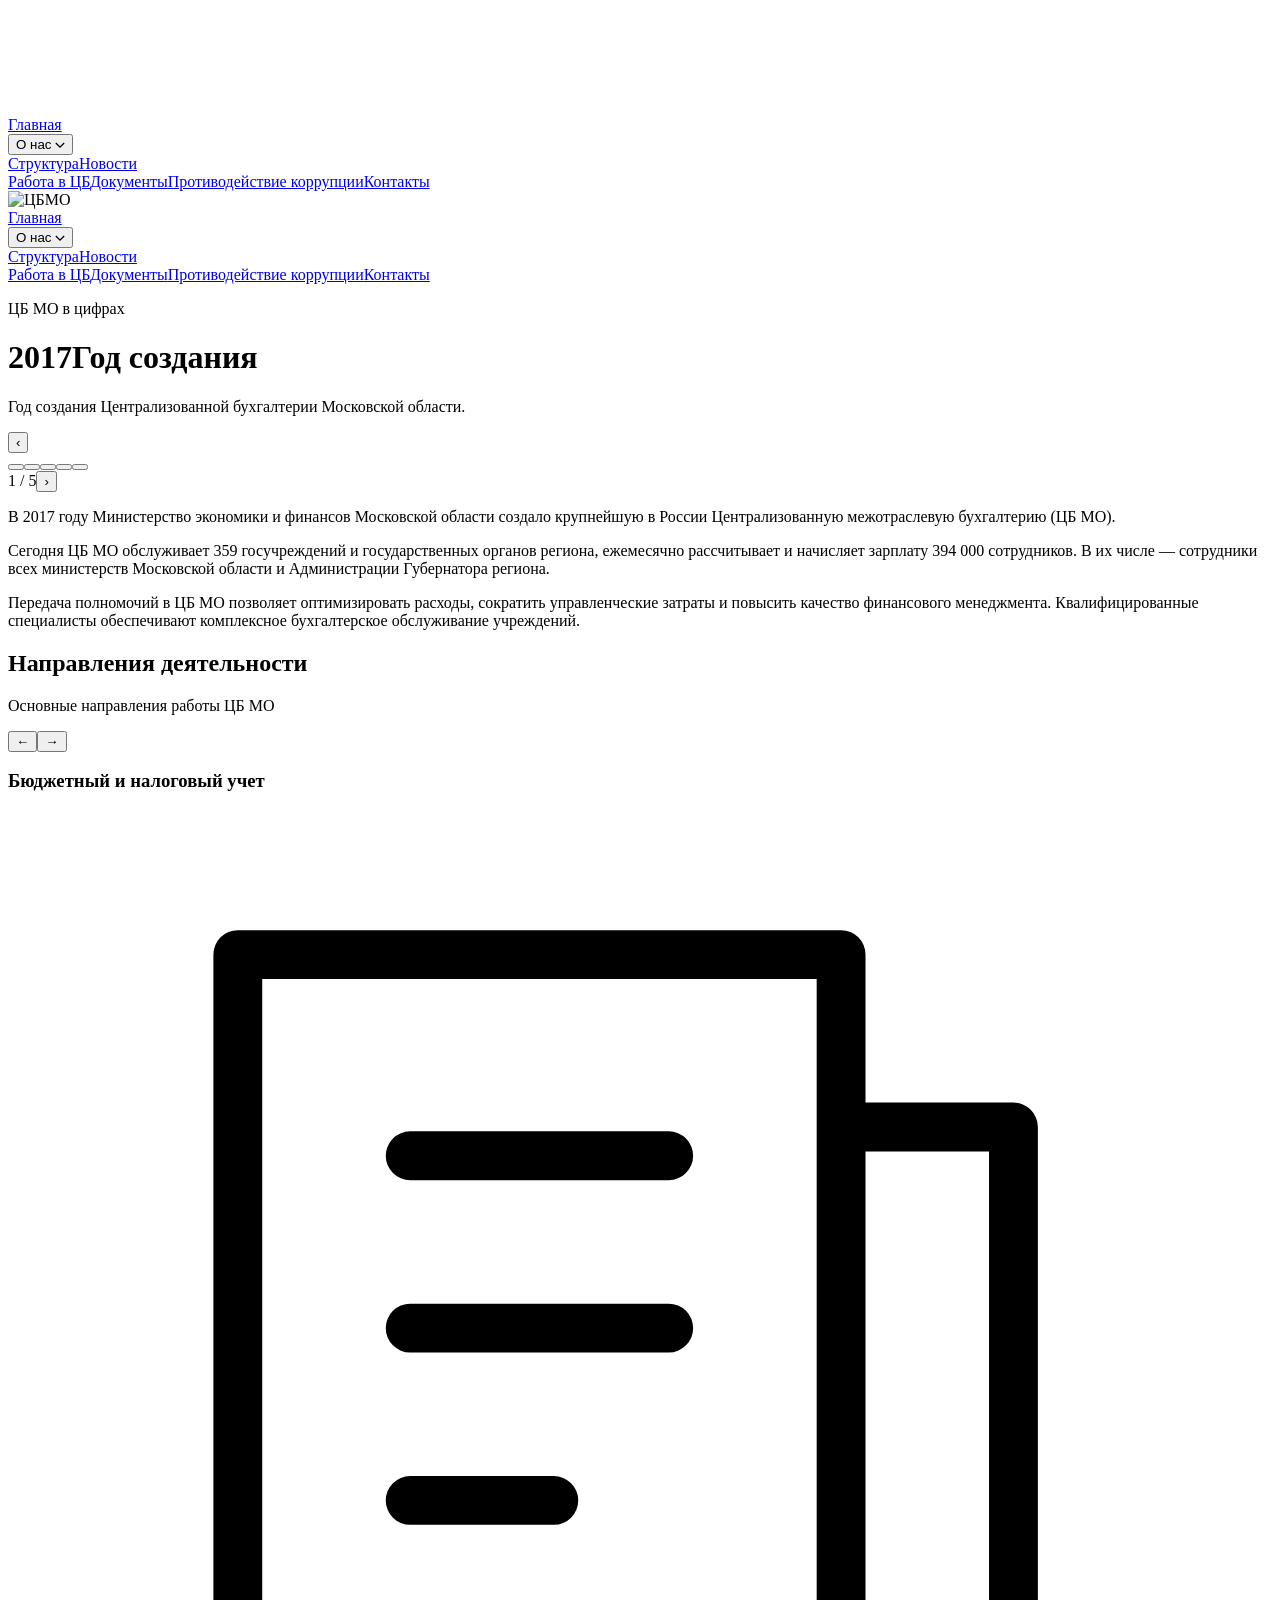
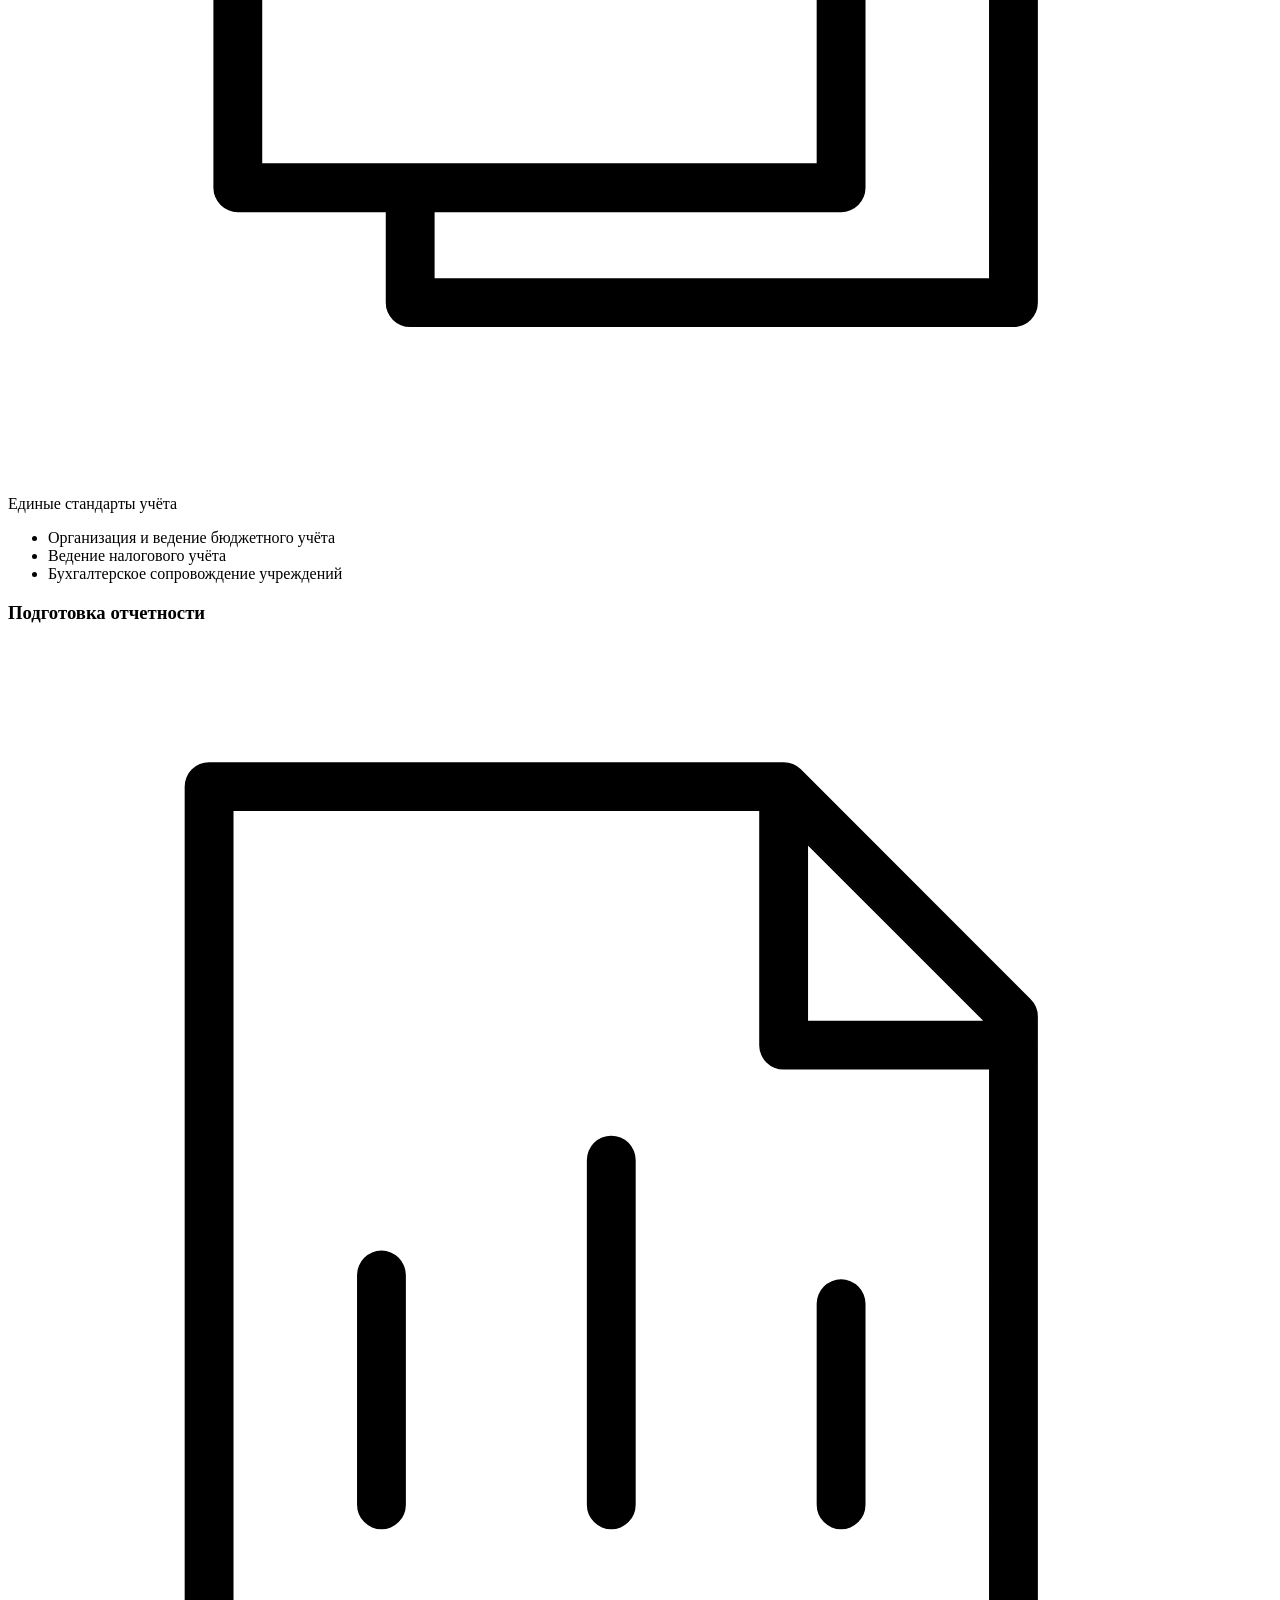
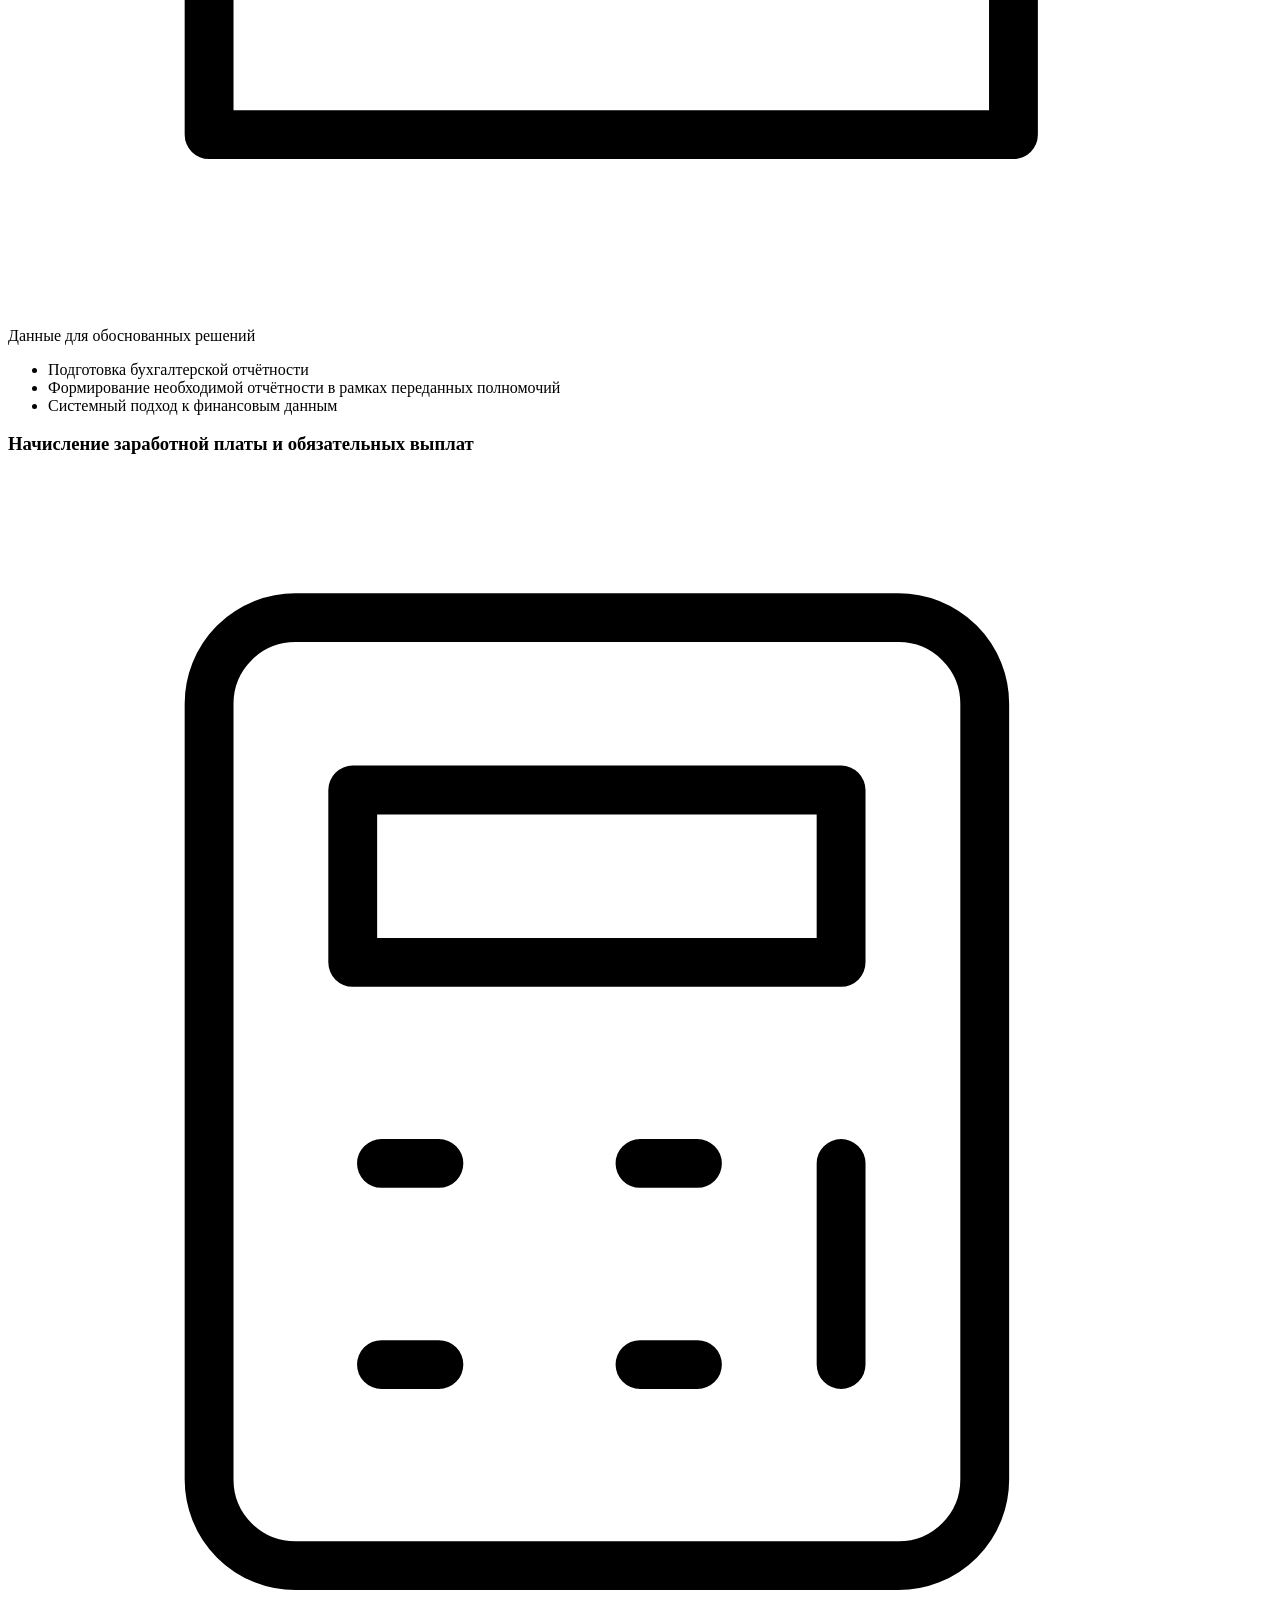
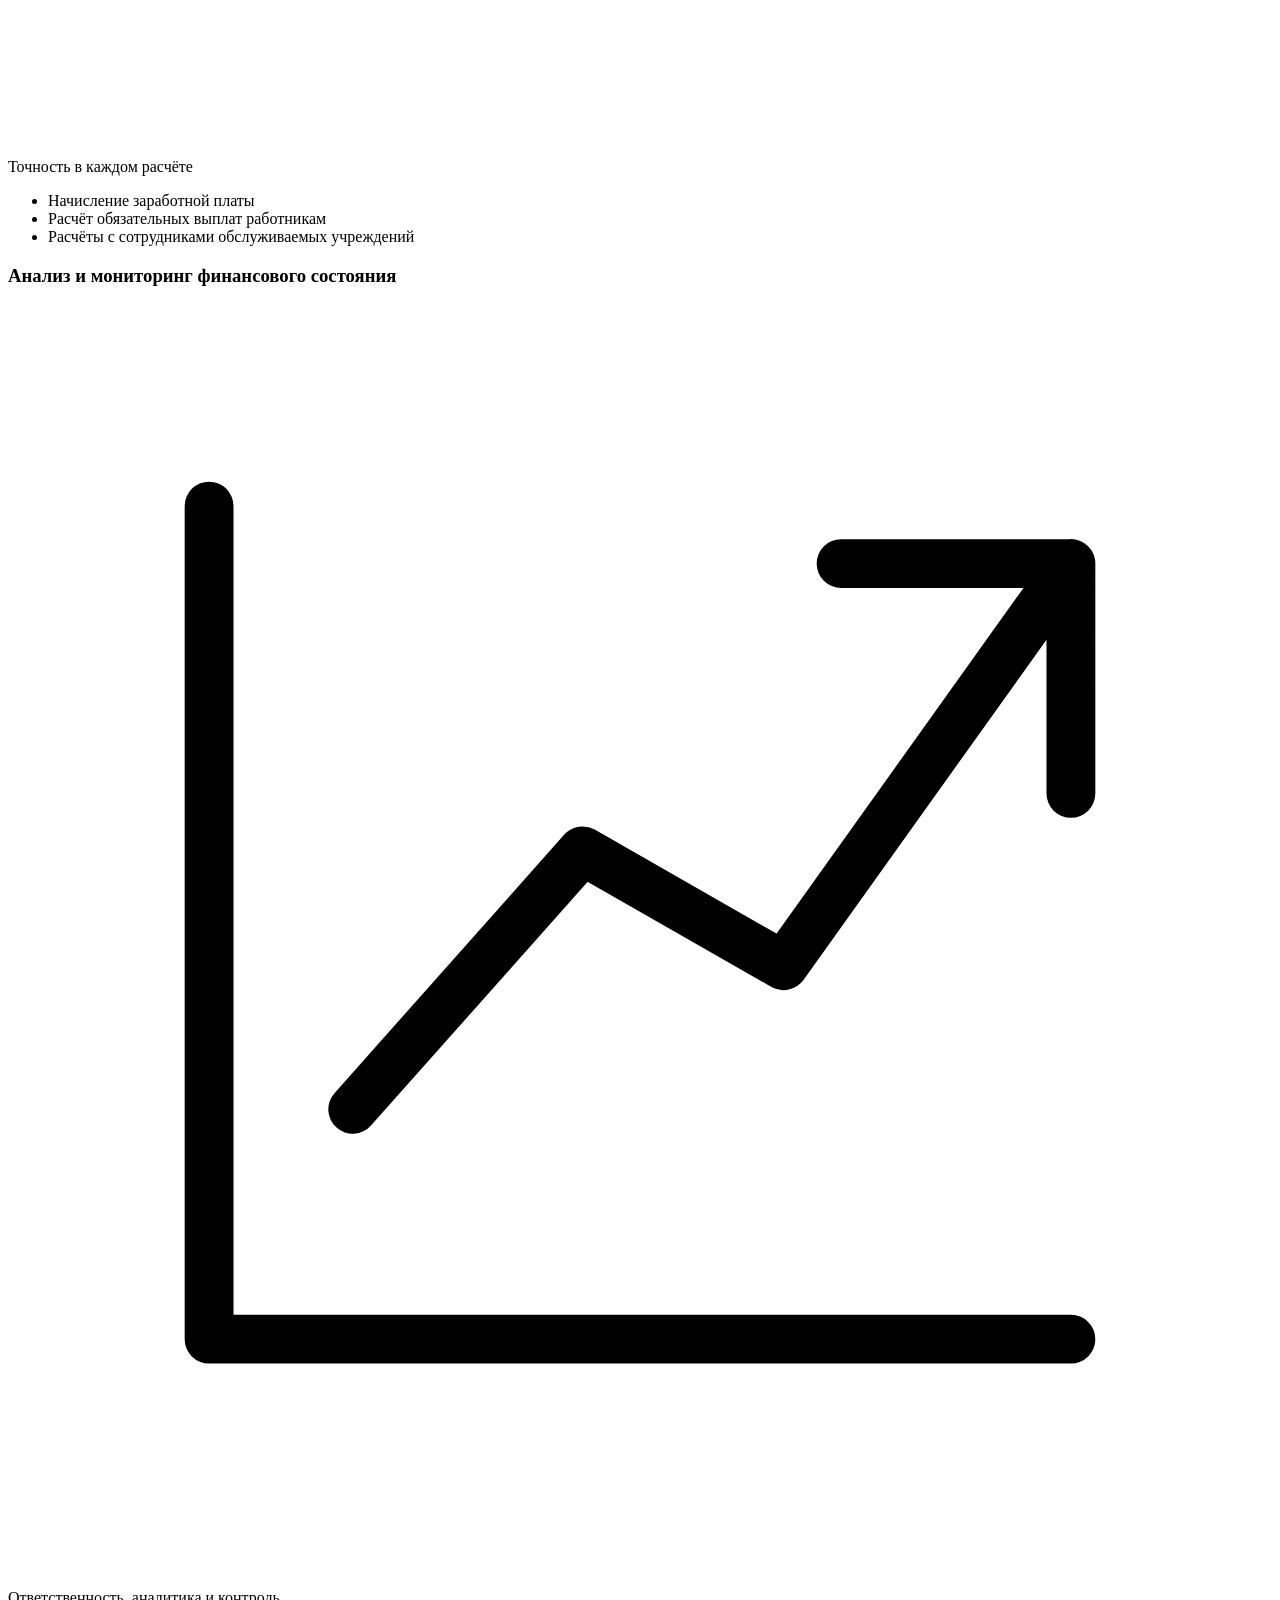
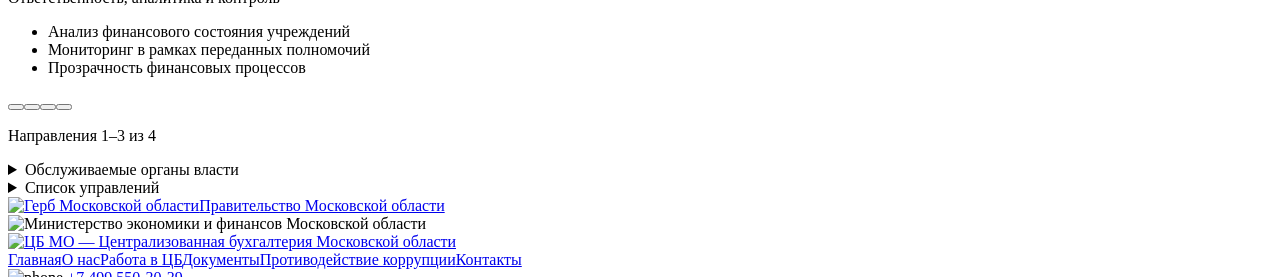
==== index.html @ c0561191 "Fix mobile submenu hover handling and long navigation labels" ====
<!DOCTYPE html>

<html lang="ru">
<head>
<meta charset="utf-8"/>
<meta content="width=device-width, initial-scale=1, shrink-to-fit=no" name="viewport"/>
<meta content="На сегодняшний день часть государственных органов МО и большинство госучреждений региона передали ГКУ МО ЦБ МО полномочия по ведению бюджетного учета и формированию бухгалтерской отчетности." name="description"/>
<link as="style" href="/new.cbmo-site/assets/site-readable.css" rel="preload"/><link data-navigate-track="reload" href="/new.cbmo-site/assets/site-readable.css" rel="stylesheet"/><link href="/new.cbmo-site/assets/original/css/slick.css" rel="stylesheet"/>
<link href="/new.cbmo-site/assets/original/css/fancybox.min.css" rel="stylesheet"/>
<link href="/new.cbmo-site/assets/original/img/favicon/favicon.ico" rel="shortcut icon" type="image/x-icon"/>
<link href="/new.cbmo-site/assets/original/img/favicon/favicon-16x16.png" rel="icon" sizes="16x16" type="image/png"/>
<link href="/new.cbmo-site/assets/original/img/favicon/favicon-32x32.png" rel="icon" sizes="32x32" type="image/png"/>
<link href="/new.cbmo-site/assets/original/img/favicon/android-chrome-192x192.png" rel="icon" sizes="192x192" type="image/png"/>
<link href="/new.cbmo-site/assets/original/img/favicon/android-chrome-512x512.png" rel="icon" sizes="512x512" type="image/png"/>
<link href="/new.cbmo-site/assets/original/img/favicon/apple-touch-icon.png" rel="apple-touch-icon" sizes="180x180"/>
<link color="#ffffff" href="/new.cbmo-site/assets/original/img/favicon/safari-pinned-tab.svg" rel="mask-icon"/>
<meta content="#ffffff" name="msapplication-TileColor"/>
<meta content="/img/favicon/mstile-150x150.png" name="msapplication-square150x150logo"/>
<meta content="/img/favicon/browserconfig.xml" name="msapplication-config"/>
<link href="/new.cbmo-site/assets/original/img/favicon/site.webmanifest" rel="manifest"/>
<title>Государственное казенное учреждение Московской области  "Централизованная бухгалтерия Московской области</title>
<style>
    .zam_item {
        text-align: center;
        width: 330px;
        margin-bottom: 50px;
    }
</style>
<style>
        @media screen and (max-width: 575px) {
            .map_lc {
                height: 570px;
            }
        }
    </style>
<!-- Livewire Styles --><style>[wire\:loading][wire\:loading], [wire\:loading\.delay][wire\:loading\.delay], [wire\:loading\.list-item][wire\:loading\.list-item], [wire\:loading\.inline-block][wire\:loading\.inline-block], [wire\:loading\.inline][wire\:loading\.inline], [wire\:loading\.block][wire\:loading\.block], [wire\:loading\.flex][wire\:loading\.flex], [wire\:loading\.table][wire\:loading\.table], [wire\:loading\.grid][wire\:loading\.grid], [wire\:loading\.inline-flex][wire\:loading\.inline-flex] {display: none;}[wire\:loading\.delay\.none][wire\:loading\.delay\.none], [wire\:loading\.delay\.shortest][wire\:loading\.delay\.shortest], [wire\:loading\.delay\.shorter][wire\:loading\.delay\.shorter], [wire\:loading\.delay\.short][wire\:loading\.delay\.short], [wire\:loading\.delay\.default][wire\:loading\.delay\.default], [wire\:loading\.delay\.long][wire\:loading\.delay\.long], [wire\:loading\.delay\.longer][wire\:loading\.delay\.longer], [wire\:loading\.delay\.longest][wire\:loading\.delay\.longest] {display: none;}[wire\:offline][wire\:offline] {display: none;}[wire\:dirty]:not(textarea):not(input):not(select) {display: none;}:root {--livewire-progress-bar-color: #2299dd;}[x-cloak] {display: none !important;}[wire\:cloak] {display: none !important;}dialog#livewire-error::backdrop {background-color: rgba(0, 0, 0, .6);}</style>
<link href="/new.cbmo-site/revisions-readable.css?v=responsive-20261123-4" rel="stylesheet"/></head>
<body>
<header>
<div class="container">
<div class="mflex2">
<div class="logo mflex"><a aria-label="Централизованная бухгалтерия Московской области — главная" class="revision-brand-link" href="/new.cbmo-site/"><picture><source media="(max-width: 575px)" srcset="/new.cbmo-site/assets/brand/cbmo-mobile.png"/><img alt="ЦБ МО — Централизованная бухгалтерия Московской области" class="revision-brand-logo" height="104" src="/new.cbmo-site/assets/brand/cbmo-primary.png" width="300"/></picture></a></div>
<nav class="top_menu mflex5 d-none d-lg-flex"><a href="/new.cbmo-site/">Главная</a><div class="about-nav-dropdown"><button aria-controls="about-menu-desktop" aria-expanded="false" class="about-nav-trigger" type="button">О нас <svg aria-hidden="true" height="7" viewbox="0 0 12 8" width="10"><path d="m1 1 5 5 5-5" fill="none" stroke="currentColor" stroke-width="1.6"></path></svg></button><div class="about-nav-panel" id="about-menu-desktop"><a href="/new.cbmo-site/o-nas/structure/">Структура</a><a href="/new.cbmo-site/o-nas/news/">Новости</a></div></div><a href="/new.cbmo-site/works/">Работа в ЦБ</a><a href="/new.cbmo-site/docs/">Документы</a><a href="/new.cbmo-site/protivodeistvie-korupcii/">Противодействие коррупции</a><a href="/new.cbmo-site/contacts/">Контакты</a></nav>
<div class="d-flex d-lg-none">
<img alt="ЦБМО" class="m_menu_btn" src="/new.cbmo-site/assets/original/img/burger.svg"/>
</div>
<nav class="m_menu"><a href="/new.cbmo-site/">Главная</a><div class="about-nav-dropdown"><button aria-controls="about-menu-mobile" aria-expanded="false" class="about-nav-trigger" type="button">О нас <svg aria-hidden="true" height="7" viewbox="0 0 12 8" width="10"><path d="m1 1 5 5 5-5" fill="none" stroke="currentColor" stroke-width="1.6"></path></svg></button><div class="about-nav-panel" id="about-menu-mobile"><a href="/new.cbmo-site/o-nas/structure/">Структура</a><a href="/new.cbmo-site/o-nas/news/">Новости</a></div></div><a href="/new.cbmo-site/works/">Работа в ЦБ</a><a href="/new.cbmo-site/docs/">Документы</a><a href="/new.cbmo-site/protivodeistvie-korupcii/">Противодействие коррупции</a><a href="/new.cbmo-site/contacts/">Контакты</a></nav>
</div>
</div>
</header> <div aria-label="ЦБ МО в цифрах" aria-roledescription="карусель" class="top revision-hero-slider" role="region" style="background: url(/new.cbmo-site/assets/original/storage/resized/public/theme/top.jpg) no-repeat;">
<div class="container"><div aria-atomic="true" aria-live="polite" class="revision-hero-copy"><p class="revision-hero-eyebrow">ЦБ МО в цифрах</p><h1><span id="hero-number">2017</span><span id="hero-label">Год создания</span></h1><p id="hero-description">Год создания Централизованной бухгалтерии Московской области.</p></div><div class="revision-hero-controls"><button aria-label="Предыдущий слайд" data-achievement="prev" type="button">‹</button><div class="revision-hero-dots"><button aria-current="true" aria-label="Слайд 1" data-hero-slide="0" type="button"></button><button aria-current="false" aria-label="Слайд 2" data-hero-slide="1" type="button"></button><button aria-current="false" aria-label="Слайд 3" data-hero-slide="2" type="button"></button><button aria-current="false" aria-label="Слайд 4" data-hero-slide="3" type="button"></button><button aria-current="false" aria-label="Слайд 5" data-hero-slide="4" type="button"></button></div><span id="achievement-count">1 / 5</span><button aria-label="Следующий слайд" data-achievement="next" type="button">›</button></div></div>
</div> <div class="about">
<div class="container"><div class="homepage-description"><p>В 2017 году Министерство экономики и финансов Московской области создало крупнейшую в России Централизованную межотраслевую бухгалтерию (ЦБ МО).</p><p>Сегодня ЦБ МО обслуживает 359 госучреждений и государственных органов региона, ежемесячно рассчитывает и начисляет зарплату 394 000 сотрудников. В их числе — сотрудники всех министерств Московской области и Администрации Губернатора региона.</p><p>Передача полномочий в ЦБ МО позволяет оптимизировать расходы, сократить управленческие затраты и повысить качество финансового менеджмента. Квалифицированные специалисты обеспечивают комплексное бухгалтерское обслуживание учреждений.</p></div></div>
</div>
<section aria-labelledby="activity-title" class="activity-section"><div class="container"><div class="activity-heading"><div><h2 id="activity-title">Направления деятельности</h2><p>Основные направления работы ЦБ МО</p></div><div class="activity-controls"><button aria-label="Предыдущие направления" class="activity-prev" type="button">←</button><button aria-label="Следующие направления" class="activity-next" type="button">→</button></div></div><div aria-label="Направления деятельности ЦБ МО" aria-roledescription="карусель" class="activity-viewport" role="region" tabindex="0"><div class="activity-track"><article class="activity-card"><div class="activity-card-top"><h3>Бюджетный и налоговый учет</h3><svg aria-hidden="true" fill="none" stroke="currentColor" stroke-linecap="round" stroke-linejoin="round" stroke-width="1.7" viewbox="0 0 44 44"><path d="M8 5h21v29H8zM14 12h9M14 18h9M14 24h5M29 11h6v27H14v-4"></path></svg></div><p class="activity-tagline">Единые стандарты учёта</p><ul><li>Организация и ведение бюджетного учёта</li><li>Ведение налогового учёта</li><li>Бухгалтерское сопровождение учреждений</li></ul></article><article class="activity-card"><div class="activity-card-top"><h3>Подготовка отчетности</h3><svg aria-hidden="true" fill="none" stroke="currentColor" stroke-linecap="round" stroke-linejoin="round" stroke-width="1.7" viewbox="0 0 44 44"><path d="M7 5h20l8 8v25H7zM27 5v9h8M13 30v-8M21 30V18M29 30V23"></path></svg></div><p class="activity-tagline">Данные для обоснованных решений</p><ul><li>Подготовка бухгалтерской отчётности</li><li>Формирование необходимой отчётности в рамках переданных полномочий</li><li>Системный подход к финансовым данным</li></ul></article><article class="activity-card"><div class="activity-card-top"><h3>Начисление заработной платы и обязательных выплат</h3><svg aria-hidden="true" fill="none" stroke="currentColor" stroke-linecap="round" stroke-linejoin="round" stroke-width="1.7" viewbox="0 0 44 44"><rect height="33" rx="3" width="27" x="7" y="5"></rect><path d="M12 11h17v6H12zM13 24h2M22 24h2M13 31h2M22 31h2M29 24v7"></path></svg></div><p class="activity-tagline">Точность в каждом расчёте</p><ul><li>Начисление заработной платы</li><li>Расчёт обязательных выплат работникам</li><li>Расчёты с сотрудниками обслуживаемых учреждений</li></ul></article><article class="activity-card"><div class="activity-card-top"><h3>Анализ и мониторинг финансового состояния</h3><svg aria-hidden="true" fill="none" stroke="currentColor" stroke-linecap="round" stroke-linejoin="round" stroke-width="1.7" viewbox="0 0 44 44"><path d="M7 7v29h30M12 28l8-9 7 4 10-14M29 9h8v8"></path></svg></div><p class="activity-tagline">Ответственность, аналитика и контроль</p><ul><li>Анализ финансового состояния учреждений</li><li>Мониторинг в рамках переданных полномочий</li><li>Прозрачность финансовых процессов</li></ul></article></div></div><div class="activity-bottom"><div aria-label="Выбор направления" class="activity-dots"><button aria-current="true" aria-label="Показать направление: Бюджетный и налоговый учёт" data-activity-index="0" type="button"></button><button aria-current="false" aria-label="Показать направление: Расчёт заработной платы" data-activity-index="1" type="button"></button><button aria-current="false" aria-label="Показать направление: Бухгалтерская отчётность" data-activity-index="2" type="button"></button><button aria-current="false" aria-label="Показать направление: Финансовый анализ и мониторинг" data-activity-index="3" type="button"></button></div><p aria-live="polite" class="activity-status">Направления 1–3 из 4</p></div></div></section><div class="features">
<div class="container">
<details class="revision-details revision-institution-types" id="directory-authorities"><summary>Обслуживаемые органы власти</summary><div class="authority-catalog"><div class="authority-intro"><div><h3>Органы власти Московской области</h3></div></div><div class="authority-toolbar"><div class="authority-search"><label for="authority-search">Поиск ведомства</label><div class="authority-input"><svg aria-hidden="true" height="20" viewbox="0 0 24 24" width="20"><circle cx="10.5" cy="10.5" fill="none" r="6.5" stroke="currentColor" stroke-width="1.8"></circle><path d="m16 16 5 5" stroke="currentColor" stroke-width="1.8"></path></svg><input id="authority-search" placeholder="Например, здравоохранения" type="search"/><button aria-label="Очистить поиск ведомств" class="authority-clear" hidden="" type="button">×</button></div></div><div class="authority-sort"><label for="authority-sort">Порядок отображения</label><select id="authority-sort"><option value="count">Больше учреждений</option><option value="name">По алфавиту</option></select></div></div><div class="authority-list-caption"><p aria-live="polite" id="authority-result-count">Показано ведомств: 29 из 29</p><span>Число справа — количество учреждений</span></div><ul class="authority-list"><li class="authority-row" data-count="114" data-name="Министерство здравоохранения Московской области"><h4>Министерство здравоохранения Московской области</h4><div class="authority-count"><strong>114</strong><span>учреждений</span></div></li><li class="authority-row" data-count="64" data-name="Министерство социального развития Московской области"><h4>Министерство социального развития Московской области</h4><div class="authority-count"><strong>64</strong><span>учреждения</span></div></li><li class="authority-row" data-count="56" data-name="Министерство образования Московской области"><h4>Министерство образования Московской области</h4><div class="authority-count"><strong>56</strong><span>учреждений</span></div></li><li class="authority-row" data-count="19" data-name="Министерство физической культуры и спорта Московской области"><h4>Министерство физической культуры и спорта Московской области</h4><div class="authority-count"><strong>19</strong><span>учреждений</span></div></li><li class="authority-row" data-count="19" data-name="Министерство культуры и туризма Московской области"><h4>Министерство культуры и туризма Московской области</h4><div class="authority-count"><strong>19</strong><span>учреждений</span></div></li><li class="authority-row" data-count="7" data-name="Министерство государственного управления, информационных технологий и связи МО"><h4>Министерство государственного управления, информационных технологий и связи МО</h4><div class="authority-count"><strong>7</strong><span>учреждений</span></div></li><li class="authority-row" data-count="5" data-name="Министерство сельского хозяйства и продовольствия Московской области"><h4>Министерство сельского хозяйства и продовольствия Московской области</h4><div class="authority-count"><strong>5</strong><span>учреждений</span></div></li><li class="authority-row" data-count="5" data-name="Министерство транспорта и дорожной инфраструктуры Московской области"><h4>Министерство транспорта и дорожной инфраструктуры Московской области</h4><div class="authority-count"><strong>5</strong><span>учреждений</span></div></li><li class="authority-row" data-count="3" data-name="Министерство строительного комплекса Московской области"><h4>Министерство строительного комплекса Московской области</h4><div class="authority-count"><strong>3</strong><span>учреждения</span></div></li><li class="authority-row" data-count="3" data-name="Министерство экономики и финансов Московской области"><h4>Министерство экономики и финансов Московской области</h4><div class="authority-count"><strong>3</strong><span>учреждения</span></div></li><li class="authority-row" data-count="3" data-name="Министерство жилищно-коммунального хозяйства Московской области"><h4>Министерство жилищно-коммунального хозяйства Московской области</h4><div class="authority-count"><strong>3</strong><span>учреждения</span></div></li><li class="authority-row" data-count="3" data-name="Главное управление гражданской защиты Московской области"><h4>Главное управление гражданской защиты Московской области</h4><div class="authority-count"><strong>3</strong><span>учреждения</span></div></li><li class="authority-row" data-count="3" data-name="Министерство имущественных отношений Московской области"><h4>Министерство имущественных отношений Московской области</h4><div class="authority-count"><strong>3</strong><span>учреждения</span></div></li><li class="authority-row" data-count="3" data-name="Министерство информации и молодежной политики Московской области"><h4>Министерство информации и молодежной политики Московской области</h4><div class="authority-count"><strong>3</strong><span>учреждения</span></div></li><li class="authority-row" data-count="2" data-name="Управление делами Губернатора МО и Правительства МО"><h4>Управление делами Губернатора МО и Правительства МО</h4><div class="authority-count"><strong>2</strong><span>учреждения</span></div></li><li class="authority-row" data-count="2" data-name="Главное управление государственного строительного надзора Московской области"><h4>Главное управление государственного строительного надзора Московской области</h4><div class="authority-count"><strong>2</strong><span>учреждения</span></div></li><li class="authority-row" data-count="3" data-name="Комитет по архитектуре и градостроительству Московской области"><h4>Комитет по архитектуре и градостроительству Московской области</h4><div class="authority-count"><strong>3</strong><span>учреждения</span></div></li><li class="authority-row" data-count="2" data-name="Комитет лесного хозяйства Московской области"><h4>Комитет лесного хозяйства Московской области</h4><div class="authority-count"><strong>2</strong><span>учреждения</span></div></li><li class="authority-row" data-count="2" data-name="Министерство экологии и природопользования Московской области"><h4>Министерство экологии и природопользования Московской области</h4><div class="authority-count"><strong>2</strong><span>учреждения</span></div></li><li class="authority-row" data-count="2" data-name="Администрация Губернатора Московской области"><h4>Администрация Губернатора Московской области</h4><div class="authority-count"><strong>2</strong><span>учреждения</span></div></li><li class="authority-row" data-count="2" data-name="Министерство энергетики Московской области"><h4>Министерство энергетики Московской области</h4><div class="authority-count"><strong>2</strong><span>учреждения</span></div></li><li class="authority-row" data-count="2" data-name="Главное управление региональной безопасности Московской области"><h4>Главное управление региональной безопасности Московской области</h4><div class="authority-count"><strong>2</strong><span>учреждения</span></div></li><li class="authority-row" data-count="1" data-name="Министерство по содержанию территорий и государственному жилищному надзору Московской области"><h4>Министерство по содержанию территорий и государственному жилищному надзору Московской области</h4><div class="authority-count"><strong>1</strong><span>учреждение</span></div></li><li class="authority-row" data-count="1" data-name="Комитет по ценам и тарифам Московской области"><h4>Комитет по ценам и тарифам Московской области</h4><div class="authority-count"><strong>1</strong><span>учреждение</span></div></li><li class="authority-row" data-count="1" data-name="Комитет по конкурентной политике Московской области"><h4>Комитет по конкурентной политике Московской области</h4><div class="authority-count"><strong>1</strong><span>учреждение</span></div></li><li class="authority-row" data-count="1" data-name="Министерство жилищной политики Московской области"><h4>Министерство жилищной политики Московской области</h4><div class="authority-count"><strong>1</strong><span>учреждение</span></div></li><li class="authority-row" data-count="1" data-name="Министерство благоустройства Московской области"><h4>Министерство благоустройства Московской области</h4><div class="authority-count"><strong>1</strong><span>учреждение</span></div></li><li class="authority-row" data-count="1" data-name="Главное управление культурного наследия Московской области"><h4>Главное управление культурного наследия Московской области</h4><div class="authority-count"><strong>1</strong><span>учреждение</span></div></li><li class="authority-row" data-count="-1" data-name="Министерство территориальной политики Московской области"><h4>Министерство территориальной политики Московской области</h4><div class="authority-count"><span class="authority-count-unknown">Нет данных<br/>о количестве</span></div></li></ul><div class="authority-no-results" hidden=""><strong>Ведомство не найдено</strong><p>Проверьте название или введите часть слова.</p><button class="authority-reset" type="button">Сбросить поиск</button></div></div></details>
<details class="revision-details revision-directory"><summary>Список управлений</summary><div class="directory-offices-panel"><div class="revision-search"><label for="office-directory-search">Поиск управления или обслуживаемого учреждения</label><div><input id="office-directory-search" placeholder="Управление, ЦИО или учреждение" type="search"/><button aria-label="Очистить поиск управлений" class="revision-clear" hidden="" type="button">×</button></div></div><p aria-live="polite" class="revision-count" id="office-directory-count"></p><div id="office-directory-results"></div></div></details></div>
</div>
<footer>
<div class="container"><div class="footer-identities"><a class="footer-government" href="https://mosreg.ru/" rel="noopener" target="_blank"><img alt="Герб Московской области" height="97" src="/new.cbmo-site/assets/partners/moscow-oblast-shield-white.svg" width="72"/><span>Правительство Московской области</span></a><div class="footer-ministry"><img alt="Министерство экономики и финансов Московской области" height="79" src="/new.cbmo-site/assets/partners/mef-logo-white.svg" width="330"/></div><a class="footer-cbmo" href="/new.cbmo-site/"><img alt="ЦБ МО — Централизованная бухгалтерия Московской области" class="revision-brand-footer" height="86" src="/new.cbmo-site/assets/brand/cbmo-white.svg" width="245"/></a></div>
<nav class="bot_menu mflex4"><a href="/new.cbmo-site/">Главная</a><a href="/new.cbmo-site/o-nas/">О нас</a><a href="/new.cbmo-site/works/">Работа в ЦБ</a><a href="/new.cbmo-site/docs/">Документы</a><a href="/new.cbmo-site/protivodeistvie-korupcii/">Противодействие коррупции</a><a href="/new.cbmo-site/contacts/">Контакты</a></nav>
<div class="mflex4 foot_contacts">
<div class="mflex">
<img alt="phone" src="/new.cbmo-site/assets/original/img/ico_tel_foot.svg"/>
<a href="tel:+7 499 550-30-39">+7 499 550-30-39</a>
</div>
<div class="mflex"><img alt="email" src="/new.cbmo-site/assets/original/img/ico_email_foot.svg"/>
<a href="mailto:gku_cbmo@mosreg.ru">gku_cbmo@mosreg.ru</a>
</div>
<div class="mflex">
<img alt="address" src="/new.cbmo-site/assets/original/img/ico_adres_foot.svg"/>125319, г. Москва, ул. Коккинаки, д. 6
            </div>
</div>
<div class="copyright">© ЦБМО. Все права защищены.</div>
</div>
</footer>
<div class="totop">▲</div>
<script src="/new.cbmo-site/assets/original/js/jquery-latest.min.js"></script>
<script src="/new.cbmo-site/assets/original/js/popper.min.js"></script>
<script src="/new.cbmo-site/assets/original/js/bootstrap.min.js"></script>
<script src="/new.cbmo-site/assets/original/js/wow.min.js"></script>
<script src="/new.cbmo-site/assets/original/js/jquery.nicescroll.min.js"></script>
<script src="/new.cbmo-site/assets/original/js/jengine.js"></script>
<script src="/new.cbmo-site/data.js"></script><script src="/new.cbmo-site/directory-data.js"></script><script src="/new.cbmo-site/directory.js"></script><script src="/new.cbmo-site/revisions.js?v=responsive-20261123-4"></script><script src="/new.cbmo-site/directory-ui.js"></script></body>
</html>
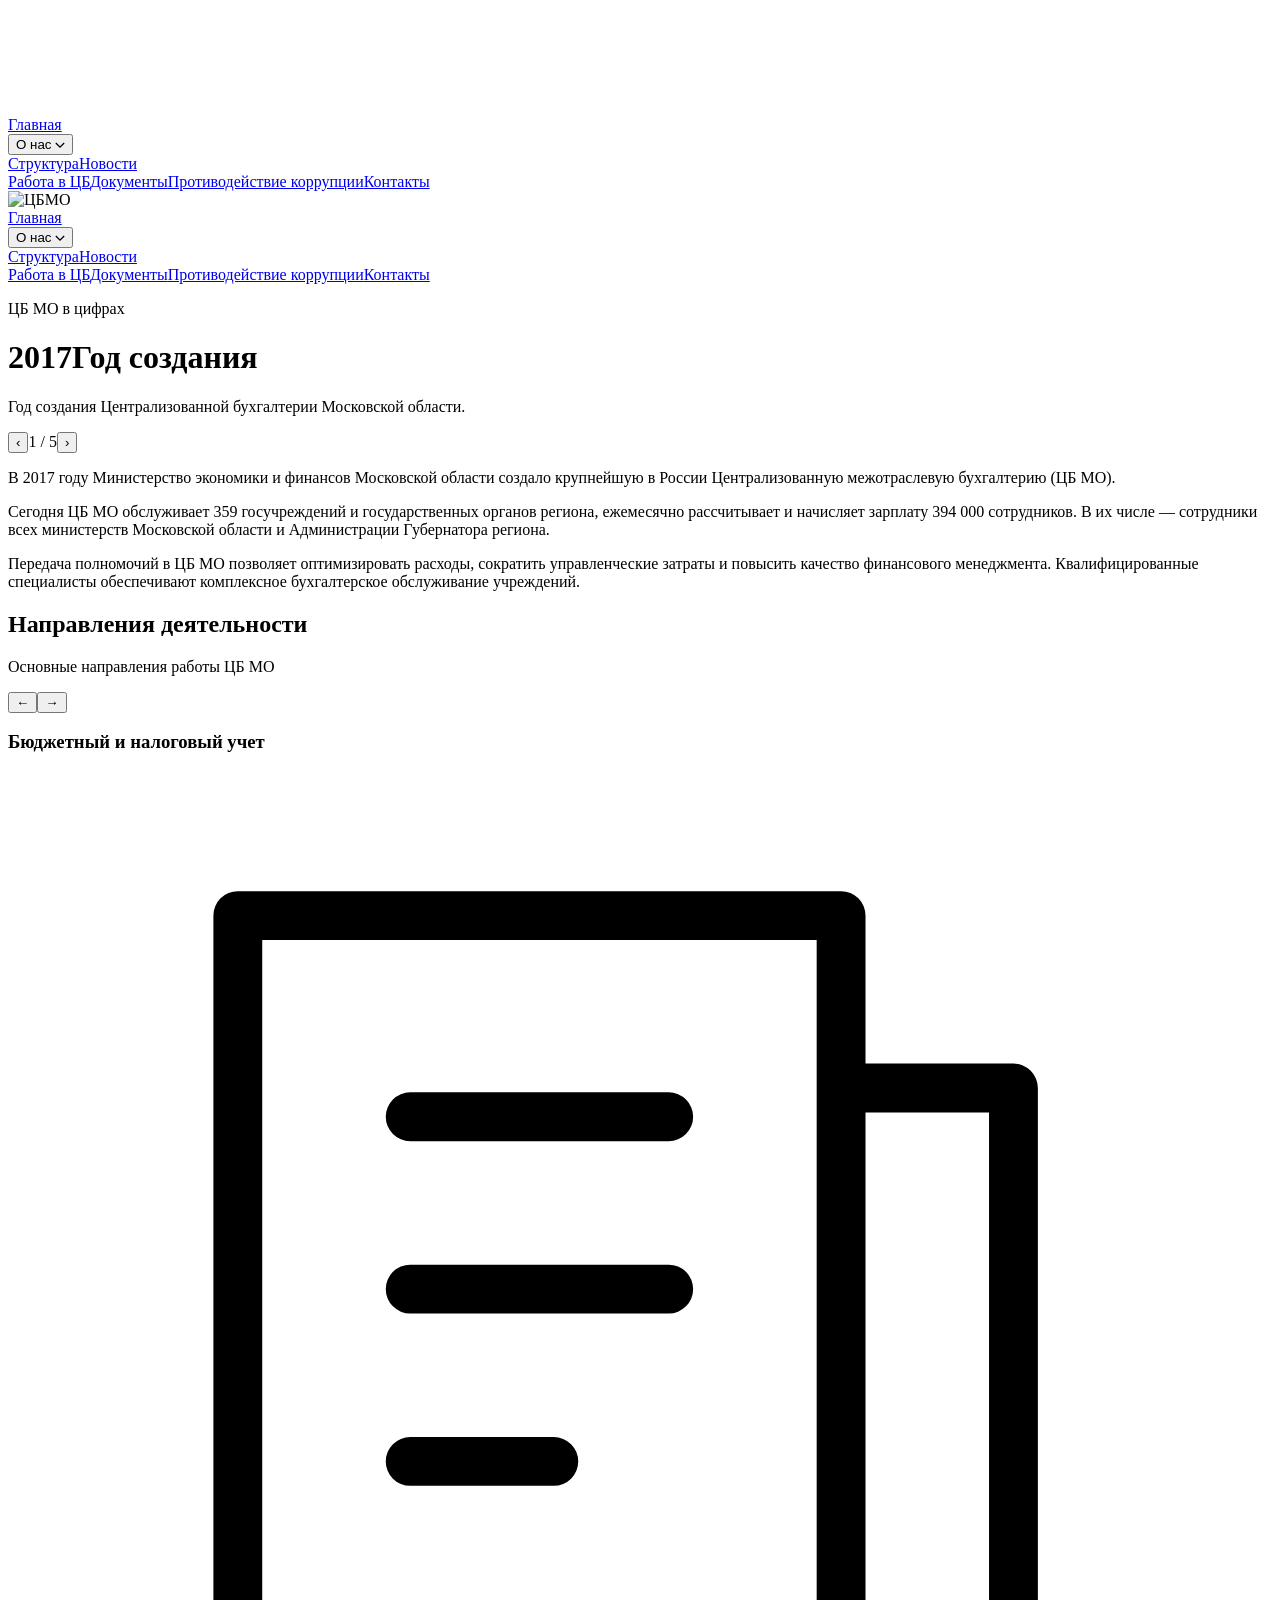
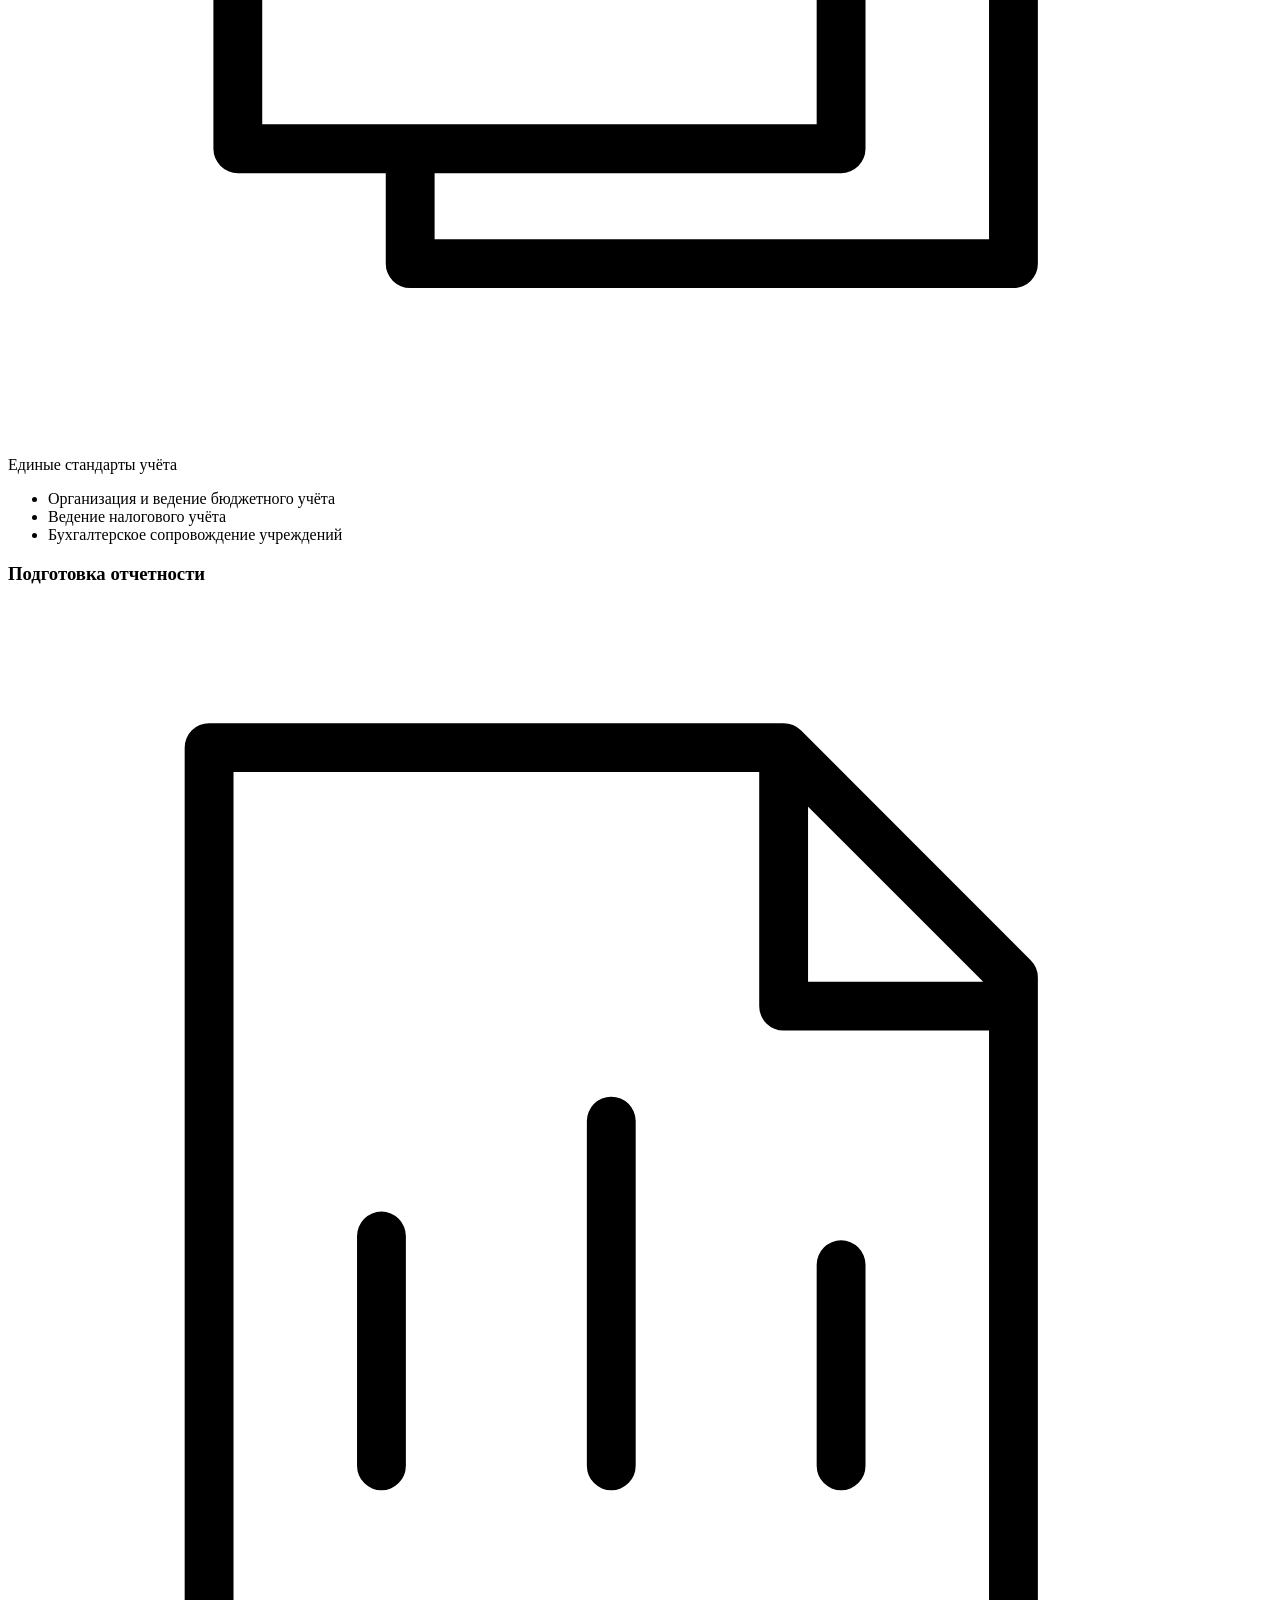
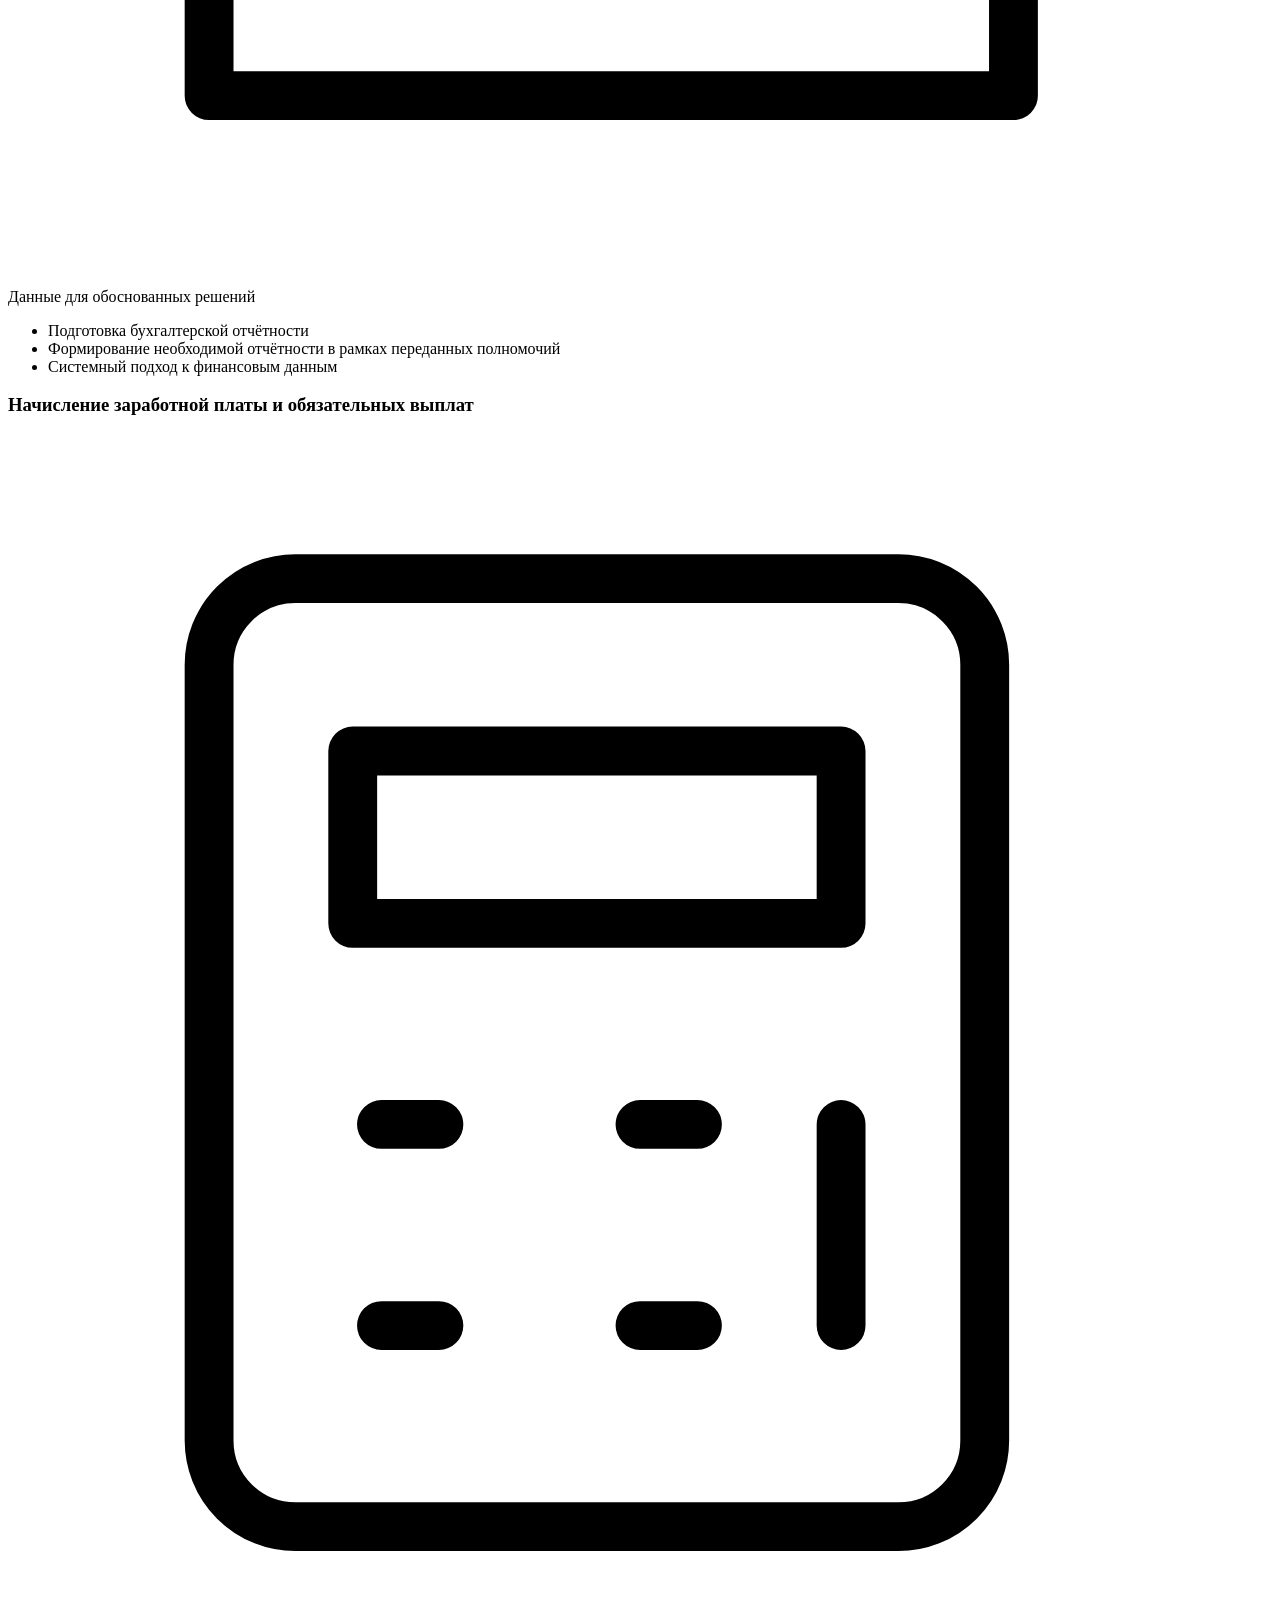
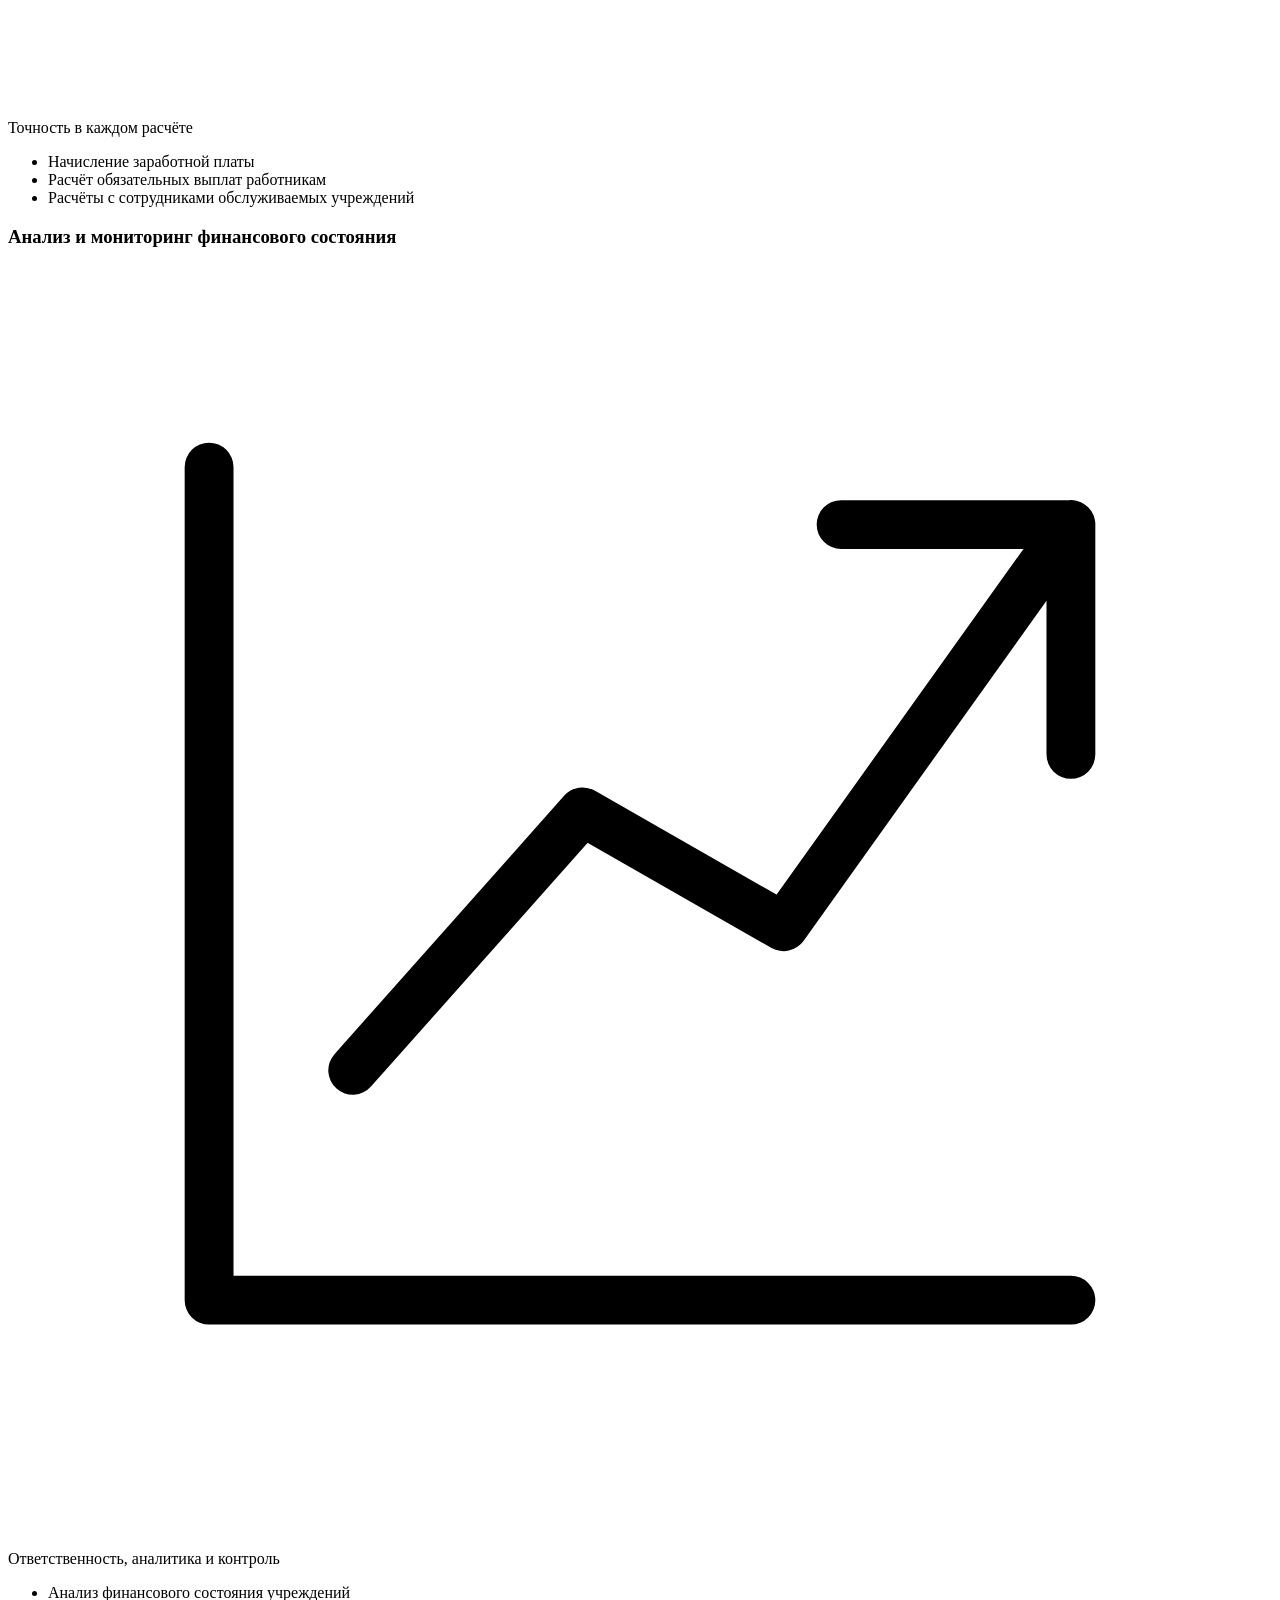
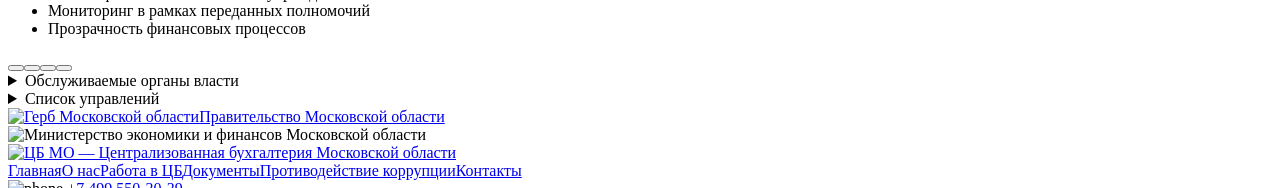
==== commit d7d156e5: "Simplify slider controls, use seven-second rotation and fix ultrawide layout" ====
--- a/index.html
+++ b/index.html
@@ -34,7 +34,7 @@
         }
     </style>
 <!-- Livewire Styles --><style>[wire\:loading][wire\:loading], [wire\:loading\.delay][wire\:loading\.delay], [wire\:loading\.list-item][wire\:loading\.list-item], [wire\:loading\.inline-block][wire\:loading\.inline-block], [wire\:loading\.inline][wire\:loading\.inline], [wire\:loading\.block][wire\:loading\.block], [wire\:loading\.flex][wire\:loading\.flex], [wire\:loading\.table][wire\:loading\.table], [wire\:loading\.grid][wire\:loading\.grid], [wire\:loading\.inline-flex][wire\:loading\.inline-flex] {display: none;}[wire\:loading\.delay\.none][wire\:loading\.delay\.none], [wire\:loading\.delay\.shortest][wire\:loading\.delay\.shortest], [wire\:loading\.delay\.shorter][wire\:loading\.delay\.shorter], [wire\:loading\.delay\.short][wire\:loading\.delay\.short], [wire\:loading\.delay\.default][wire\:loading\.delay\.default], [wire\:loading\.delay\.long][wire\:loading\.delay\.long], [wire\:loading\.delay\.longer][wire\:loading\.delay\.longer], [wire\:loading\.delay\.longest][wire\:loading\.delay\.longest] {display: none;}[wire\:offline][wire\:offline] {display: none;}[wire\:dirty]:not(textarea):not(input):not(select) {display: none;}:root {--livewire-progress-bar-color: #2299dd;}[x-cloak] {display: none !important;}[wire\:cloak] {display: none !important;}dialog#livewire-error::backdrop {background-color: rgba(0, 0, 0, .6);}</style>
-<link href="/new.cbmo-site/revisions-readable.css?v=responsive-20261123-4" rel="stylesheet"/></head>
+<link href="/new.cbmo-site/revisions-readable.css?v=responsive-20261123-5" rel="stylesheet"/></head>
 <body>
 <header>
 <div class="container">
@@ -48,11 +48,11 @@
 </div>
 </div>
 </header> <div aria-label="ЦБ МО в цифрах" aria-roledescription="карусель" class="top revision-hero-slider" role="region" style="background: url(/new.cbmo-site/assets/original/storage/resized/public/theme/top.jpg) no-repeat;">
-<div class="container"><div aria-atomic="true" aria-live="polite" class="revision-hero-copy"><p class="revision-hero-eyebrow">ЦБ МО в цифрах</p><h1><span id="hero-number">2017</span><span id="hero-label">Год создания</span></h1><p id="hero-description">Год создания Централизованной бухгалтерии Московской области.</p></div><div class="revision-hero-controls"><button aria-label="Предыдущий слайд" data-achievement="prev" type="button">‹</button><div class="revision-hero-dots"><button aria-current="true" aria-label="Слайд 1" data-hero-slide="0" type="button"></button><button aria-current="false" aria-label="Слайд 2" data-hero-slide="1" type="button"></button><button aria-current="false" aria-label="Слайд 3" data-hero-slide="2" type="button"></button><button aria-current="false" aria-label="Слайд 4" data-hero-slide="3" type="button"></button><button aria-current="false" aria-label="Слайд 5" data-hero-slide="4" type="button"></button></div><span id="achievement-count">1 / 5</span><button aria-label="Следующий слайд" data-achievement="next" type="button">›</button></div></div>
+<div class="container"><div aria-atomic="true" aria-live="polite" class="revision-hero-copy"><p class="revision-hero-eyebrow">ЦБ МО в цифрах</p><h1><span id="hero-number">2017</span><span id="hero-label">Год создания</span></h1><p id="hero-description">Год создания Централизованной бухгалтерии Московской области.</p></div><div class="revision-hero-controls"><button aria-label="Предыдущий слайд" data-achievement="prev" type="button">‹</button><span id="achievement-count">1 / 5</span><button aria-label="Следующий слайд" data-achievement="next" type="button">›</button></div></div>
 </div> <div class="about">
 <div class="container"><div class="homepage-description"><p>В 2017 году Министерство экономики и финансов Московской области создало крупнейшую в России Централизованную межотраслевую бухгалтерию (ЦБ МО).</p><p>Сегодня ЦБ МО обслуживает 359 госучреждений и государственных органов региона, ежемесячно рассчитывает и начисляет зарплату 394 000 сотрудников. В их числе — сотрудники всех министерств Московской области и Администрации Губернатора региона.</p><p>Передача полномочий в ЦБ МО позволяет оптимизировать расходы, сократить управленческие затраты и повысить качество финансового менеджмента. Квалифицированные специалисты обеспечивают комплексное бухгалтерское обслуживание учреждений.</p></div></div>
 </div>
-<section aria-labelledby="activity-title" class="activity-section"><div class="container"><div class="activity-heading"><div><h2 id="activity-title">Направления деятельности</h2><p>Основные направления работы ЦБ МО</p></div><div class="activity-controls"><button aria-label="Предыдущие направления" class="activity-prev" type="button">←</button><button aria-label="Следующие направления" class="activity-next" type="button">→</button></div></div><div aria-label="Направления деятельности ЦБ МО" aria-roledescription="карусель" class="activity-viewport" role="region" tabindex="0"><div class="activity-track"><article class="activity-card"><div class="activity-card-top"><h3>Бюджетный и налоговый учет</h3><svg aria-hidden="true" fill="none" stroke="currentColor" stroke-linecap="round" stroke-linejoin="round" stroke-width="1.7" viewbox="0 0 44 44"><path d="M8 5h21v29H8zM14 12h9M14 18h9M14 24h5M29 11h6v27H14v-4"></path></svg></div><p class="activity-tagline">Единые стандарты учёта</p><ul><li>Организация и ведение бюджетного учёта</li><li>Ведение налогового учёта</li><li>Бухгалтерское сопровождение учреждений</li></ul></article><article class="activity-card"><div class="activity-card-top"><h3>Подготовка отчетности</h3><svg aria-hidden="true" fill="none" stroke="currentColor" stroke-linecap="round" stroke-linejoin="round" stroke-width="1.7" viewbox="0 0 44 44"><path d="M7 5h20l8 8v25H7zM27 5v9h8M13 30v-8M21 30V18M29 30V23"></path></svg></div><p class="activity-tagline">Данные для обоснованных решений</p><ul><li>Подготовка бухгалтерской отчётности</li><li>Формирование необходимой отчётности в рамках переданных полномочий</li><li>Системный подход к финансовым данным</li></ul></article><article class="activity-card"><div class="activity-card-top"><h3>Начисление заработной платы и обязательных выплат</h3><svg aria-hidden="true" fill="none" stroke="currentColor" stroke-linecap="round" stroke-linejoin="round" stroke-width="1.7" viewbox="0 0 44 44"><rect height="33" rx="3" width="27" x="7" y="5"></rect><path d="M12 11h17v6H12zM13 24h2M22 24h2M13 31h2M22 31h2M29 24v7"></path></svg></div><p class="activity-tagline">Точность в каждом расчёте</p><ul><li>Начисление заработной платы</li><li>Расчёт обязательных выплат работникам</li><li>Расчёты с сотрудниками обслуживаемых учреждений</li></ul></article><article class="activity-card"><div class="activity-card-top"><h3>Анализ и мониторинг финансового состояния</h3><svg aria-hidden="true" fill="none" stroke="currentColor" stroke-linecap="round" stroke-linejoin="round" stroke-width="1.7" viewbox="0 0 44 44"><path d="M7 7v29h30M12 28l8-9 7 4 10-14M29 9h8v8"></path></svg></div><p class="activity-tagline">Ответственность, аналитика и контроль</p><ul><li>Анализ финансового состояния учреждений</li><li>Мониторинг в рамках переданных полномочий</li><li>Прозрачность финансовых процессов</li></ul></article></div></div><div class="activity-bottom"><div aria-label="Выбор направления" class="activity-dots"><button aria-current="true" aria-label="Показать направление: Бюджетный и налоговый учёт" data-activity-index="0" type="button"></button><button aria-current="false" aria-label="Показать направление: Расчёт заработной платы" data-activity-index="1" type="button"></button><button aria-current="false" aria-label="Показать направление: Бухгалтерская отчётность" data-activity-index="2" type="button"></button><button aria-current="false" aria-label="Показать направление: Финансовый анализ и мониторинг" data-activity-index="3" type="button"></button></div><p aria-live="polite" class="activity-status">Направления 1–3 из 4</p></div></div></section><div class="features">
+<section aria-labelledby="activity-title" class="activity-section"><div class="container"><div class="activity-heading"><div><h2 id="activity-title">Направления деятельности</h2><p>Основные направления работы ЦБ МО</p></div><div class="activity-controls"><button aria-label="Предыдущие направления" class="activity-prev" type="button">←</button><button aria-label="Следующие направления" class="activity-next" type="button">→</button></div></div><div aria-label="Направления деятельности ЦБ МО" aria-roledescription="карусель" class="activity-viewport" role="region" tabindex="0"><div class="activity-track"><article class="activity-card"><div class="activity-card-top"><h3>Бюджетный и налоговый учет</h3><svg aria-hidden="true" fill="none" stroke="currentColor" stroke-linecap="round" stroke-linejoin="round" stroke-width="1.7" viewbox="0 0 44 44"><path d="M8 5h21v29H8zM14 12h9M14 18h9M14 24h5M29 11h6v27H14v-4"></path></svg></div><p class="activity-tagline">Единые стандарты учёта</p><ul><li>Организация и ведение бюджетного учёта</li><li>Ведение налогового учёта</li><li>Бухгалтерское сопровождение учреждений</li></ul></article><article class="activity-card"><div class="activity-card-top"><h3>Подготовка отчетности</h3><svg aria-hidden="true" fill="none" stroke="currentColor" stroke-linecap="round" stroke-linejoin="round" stroke-width="1.7" viewbox="0 0 44 44"><path d="M7 5h20l8 8v25H7zM27 5v9h8M13 30v-8M21 30V18M29 30V23"></path></svg></div><p class="activity-tagline">Данные для обоснованных решений</p><ul><li>Подготовка бухгалтерской отчётности</li><li>Формирование необходимой отчётности в рамках переданных полномочий</li><li>Системный подход к финансовым данным</li></ul></article><article class="activity-card"><div class="activity-card-top"><h3>Начисление заработной платы и обязательных выплат</h3><svg aria-hidden="true" fill="none" stroke="currentColor" stroke-linecap="round" stroke-linejoin="round" stroke-width="1.7" viewbox="0 0 44 44"><rect height="33" rx="3" width="27" x="7" y="5"></rect><path d="M12 11h17v6H12zM13 24h2M22 24h2M13 31h2M22 31h2M29 24v7"></path></svg></div><p class="activity-tagline">Точность в каждом расчёте</p><ul><li>Начисление заработной платы</li><li>Расчёт обязательных выплат работникам</li><li>Расчёты с сотрудниками обслуживаемых учреждений</li></ul></article><article class="activity-card"><div class="activity-card-top"><h3>Анализ и мониторинг финансового состояния</h3><svg aria-hidden="true" fill="none" stroke="currentColor" stroke-linecap="round" stroke-linejoin="round" stroke-width="1.7" viewbox="0 0 44 44"><path d="M7 7v29h30M12 28l8-9 7 4 10-14M29 9h8v8"></path></svg></div><p class="activity-tagline">Ответственность, аналитика и контроль</p><ul><li>Анализ финансового состояния учреждений</li><li>Мониторинг в рамках переданных полномочий</li><li>Прозрачность финансовых процессов</li></ul></article></div></div><div class="activity-bottom"><div aria-label="Выбор направления" class="activity-dots"><button aria-current="true" aria-label="Показать направление: Бюджетный и налоговый учёт" data-activity-index="0" type="button"></button><button aria-current="false" aria-label="Показать направление: Расчёт заработной платы" data-activity-index="1" type="button"></button><button aria-current="false" aria-label="Показать направление: Бухгалтерская отчётность" data-activity-index="2" type="button"></button><button aria-current="false" aria-label="Показать направление: Финансовый анализ и мониторинг" data-activity-index="3" type="button"></button></div></div></div></section><div class="features">
 <div class="container">
 <details class="revision-details revision-institution-types" id="directory-authorities"><summary>Обслуживаемые органы власти</summary><div class="authority-catalog"><div class="authority-intro"><div><h3>Органы власти Московской области</h3></div></div><div class="authority-toolbar"><div class="authority-search"><label for="authority-search">Поиск ведомства</label><div class="authority-input"><svg aria-hidden="true" height="20" viewbox="0 0 24 24" width="20"><circle cx="10.5" cy="10.5" fill="none" r="6.5" stroke="currentColor" stroke-width="1.8"></circle><path d="m16 16 5 5" stroke="currentColor" stroke-width="1.8"></path></svg><input id="authority-search" placeholder="Например, здравоохранения" type="search"/><button aria-label="Очистить поиск ведомств" class="authority-clear" hidden="" type="button">×</button></div></div><div class="authority-sort"><label for="authority-sort">Порядок отображения</label><select id="authority-sort"><option value="count">Больше учреждений</option><option value="name">По алфавиту</option></select></div></div><div class="authority-list-caption"><p aria-live="polite" id="authority-result-count">Показано ведомств: 29 из 29</p><span>Число справа — количество учреждений</span></div><ul class="authority-list"><li class="authority-row" data-count="114" data-name="Министерство здравоохранения Московской области"><h4>Министерство здравоохранения Московской области</h4><div class="authority-count"><strong>114</strong><span>учреждений</span></div></li><li class="authority-row" data-count="64" data-name="Министерство социального развития Московской области"><h4>Министерство социального развития Московской области</h4><div class="authority-count"><strong>64</strong><span>учреждения</span></div></li><li class="authority-row" data-count="56" data-name="Министерство образования Московской области"><h4>Министерство образования Московской области</h4><div class="authority-count"><strong>56</strong><span>учреждений</span></div></li><li class="authority-row" data-count="19" data-name="Министерство физической культуры и спорта Московской области"><h4>Министерство физической культуры и спорта Московской области</h4><div class="authority-count"><strong>19</strong><span>учреждений</span></div></li><li class="authority-row" data-count="19" data-name="Министерство культуры и туризма Московской области"><h4>Министерство культуры и туризма Московской области</h4><div class="authority-count"><strong>19</strong><span>учреждений</span></div></li><li class="authority-row" data-count="7" data-name="Министерство государственного управления, информационных технологий и связи МО"><h4>Министерство государственного управления, информационных технологий и связи МО</h4><div class="authority-count"><strong>7</strong><span>учреждений</span></div></li><li class="authority-row" data-count="5" data-name="Министерство сельского хозяйства и продовольствия Московской области"><h4>Министерство сельского хозяйства и продовольствия Московской области</h4><div class="authority-count"><strong>5</strong><span>учреждений</span></div></li><li class="authority-row" data-count="5" data-name="Министерство транспорта и дорожной инфраструктуры Московской области"><h4>Министерство транспорта и дорожной инфраструктуры Московской области</h4><div class="authority-count"><strong>5</strong><span>учреждений</span></div></li><li class="authority-row" data-count="3" data-name="Министерство строительного комплекса Московской области"><h4>Министерство строительного комплекса Московской области</h4><div class="authority-count"><strong>3</strong><span>учреждения</span></div></li><li class="authority-row" data-count="3" data-name="Министерство экономики и финансов Московской области"><h4>Министерство экономики и финансов Московской области</h4><div class="authority-count"><strong>3</strong><span>учреждения</span></div></li><li class="authority-row" data-count="3" data-name="Министерство жилищно-коммунального хозяйства Московской области"><h4>Министерство жилищно-коммунального хозяйства Московской области</h4><div class="authority-count"><strong>3</strong><span>учреждения</span></div></li><li class="authority-row" data-count="3" data-name="Главное управление гражданской защиты Московской области"><h4>Главное управление гражданской защиты Московской области</h4><div class="authority-count"><strong>3</strong><span>учреждения</span></div></li><li class="authority-row" data-count="3" data-name="Министерство имущественных отношений Московской области"><h4>Министерство имущественных отношений Московской области</h4><div class="authority-count"><strong>3</strong><span>учреждения</span></div></li><li class="authority-row" data-count="3" data-name="Министерство информации и молодежной политики Московской области"><h4>Министерство информации и молодежной политики Московской области</h4><div class="authority-count"><strong>3</strong><span>учреждения</span></div></li><li class="authority-row" data-count="2" data-name="Управление делами Губернатора МО и Правительства МО"><h4>Управление делами Губернатора МО и Правительства МО</h4><div class="authority-count"><strong>2</strong><span>учреждения</span></div></li><li class="authority-row" data-count="2" data-name="Главное управление государственного строительного надзора Московской области"><h4>Главное управление государственного строительного надзора Московской области</h4><div class="authority-count"><strong>2</strong><span>учреждения</span></div></li><li class="authority-row" data-count="3" data-name="Комитет по архитектуре и градостроительству Московской области"><h4>Комитет по архитектуре и градостроительству Московской области</h4><div class="authority-count"><strong>3</strong><span>учреждения</span></div></li><li class="authority-row" data-count="2" data-name="Комитет лесного хозяйства Московской области"><h4>Комитет лесного хозяйства Московской области</h4><div class="authority-count"><strong>2</strong><span>учреждения</span></div></li><li class="authority-row" data-count="2" data-name="Министерство экологии и природопользования Московской области"><h4>Министерство экологии и природопользования Московской области</h4><div class="authority-count"><strong>2</strong><span>учреждения</span></div></li><li class="authority-row" data-count="2" data-name="Администрация Губернатора Московской области"><h4>Администрация Губернатора Московской области</h4><div class="authority-count"><strong>2</strong><span>учреждения</span></div></li><li class="authority-row" data-count="2" data-name="Министерство энергетики Московской области"><h4>Министерство энергетики Московской области</h4><div class="authority-count"><strong>2</strong><span>учреждения</span></div></li><li class="authority-row" data-count="2" data-name="Главное управление региональной безопасности Московской области"><h4>Главное управление региональной безопасности Московской области</h4><div class="authority-count"><strong>2</strong><span>учреждения</span></div></li><li class="authority-row" data-count="1" data-name="Министерство по содержанию территорий и государственному жилищному надзору Московской области"><h4>Министерство по содержанию территорий и государственному жилищному надзору Московской области</h4><div class="authority-count"><strong>1</strong><span>учреждение</span></div></li><li class="authority-row" data-count="1" data-name="Комитет по ценам и тарифам Московской области"><h4>Комитет по ценам и тарифам Московской области</h4><div class="authority-count"><strong>1</strong><span>учреждение</span></div></li><li class="authority-row" data-count="1" data-name="Комитет по конкурентной политике Московской области"><h4>Комитет по конкурентной политике Московской области</h4><div class="authority-count"><strong>1</strong><span>учреждение</span></div></li><li class="authority-row" data-count="1" data-name="Министерство жилищной политики Московской области"><h4>Министерство жилищной политики Московской области</h4><div class="authority-count"><strong>1</strong><span>учреждение</span></div></li><li class="authority-row" data-count="1" data-name="Министерство благоустройства Московской области"><h4>Министерство благоустройства Московской области</h4><div class="authority-count"><strong>1</strong><span>учреждение</span></div></li><li class="authority-row" data-count="1" data-name="Главное управление культурного наследия Московской области"><h4>Главное управление культурного наследия Московской области</h4><div class="authority-count"><strong>1</strong><span>учреждение</span></div></li><li class="authority-row" data-count="-1" data-name="Министерство территориальной политики Московской области"><h4>Министерство территориальной политики Московской области</h4><div class="authority-count"><span class="authority-count-unknown">Нет данных<br/>о количестве</span></div></li></ul><div class="authority-no-results" hidden=""><strong>Ведомство не найдено</strong><p>Проверьте название или введите часть слова.</p><button class="authority-reset" type="button">Сбросить поиск</button></div></div></details>
 <details class="revision-details revision-directory"><summary>Список управлений</summary><div class="directory-offices-panel"><div class="revision-search"><label for="office-directory-search">Поиск управления или обслуживаемого учреждения</label><div><input id="office-directory-search" placeholder="Управление, ЦИО или учреждение" type="search"/><button aria-label="Очистить поиск управлений" class="revision-clear" hidden="" type="button">×</button></div></div><p aria-live="polite" class="revision-count" id="office-directory-count"></p><div id="office-directory-results"></div></div></details></div>
@@ -82,5 +82,5 @@
 <script src="/new.cbmo-site/assets/original/js/wow.min.js"></script>
 <script src="/new.cbmo-site/assets/original/js/jquery.nicescroll.min.js"></script>
 <script src="/new.cbmo-site/assets/original/js/jengine.js"></script>
-<script src="/new.cbmo-site/data.js"></script><script src="/new.cbmo-site/directory-data.js"></script><script src="/new.cbmo-site/directory.js"></script><script src="/new.cbmo-site/revisions.js?v=responsive-20261123-4"></script><script src="/new.cbmo-site/directory-ui.js"></script></body>
+<script src="/new.cbmo-site/data.js"></script><script src="/new.cbmo-site/directory-data.js"></script><script src="/new.cbmo-site/directory.js"></script><script src="/new.cbmo-site/revisions.js?v=responsive-20261123-5"></script><script src="/new.cbmo-site/directory-ui.js"></script></body>
 </html>
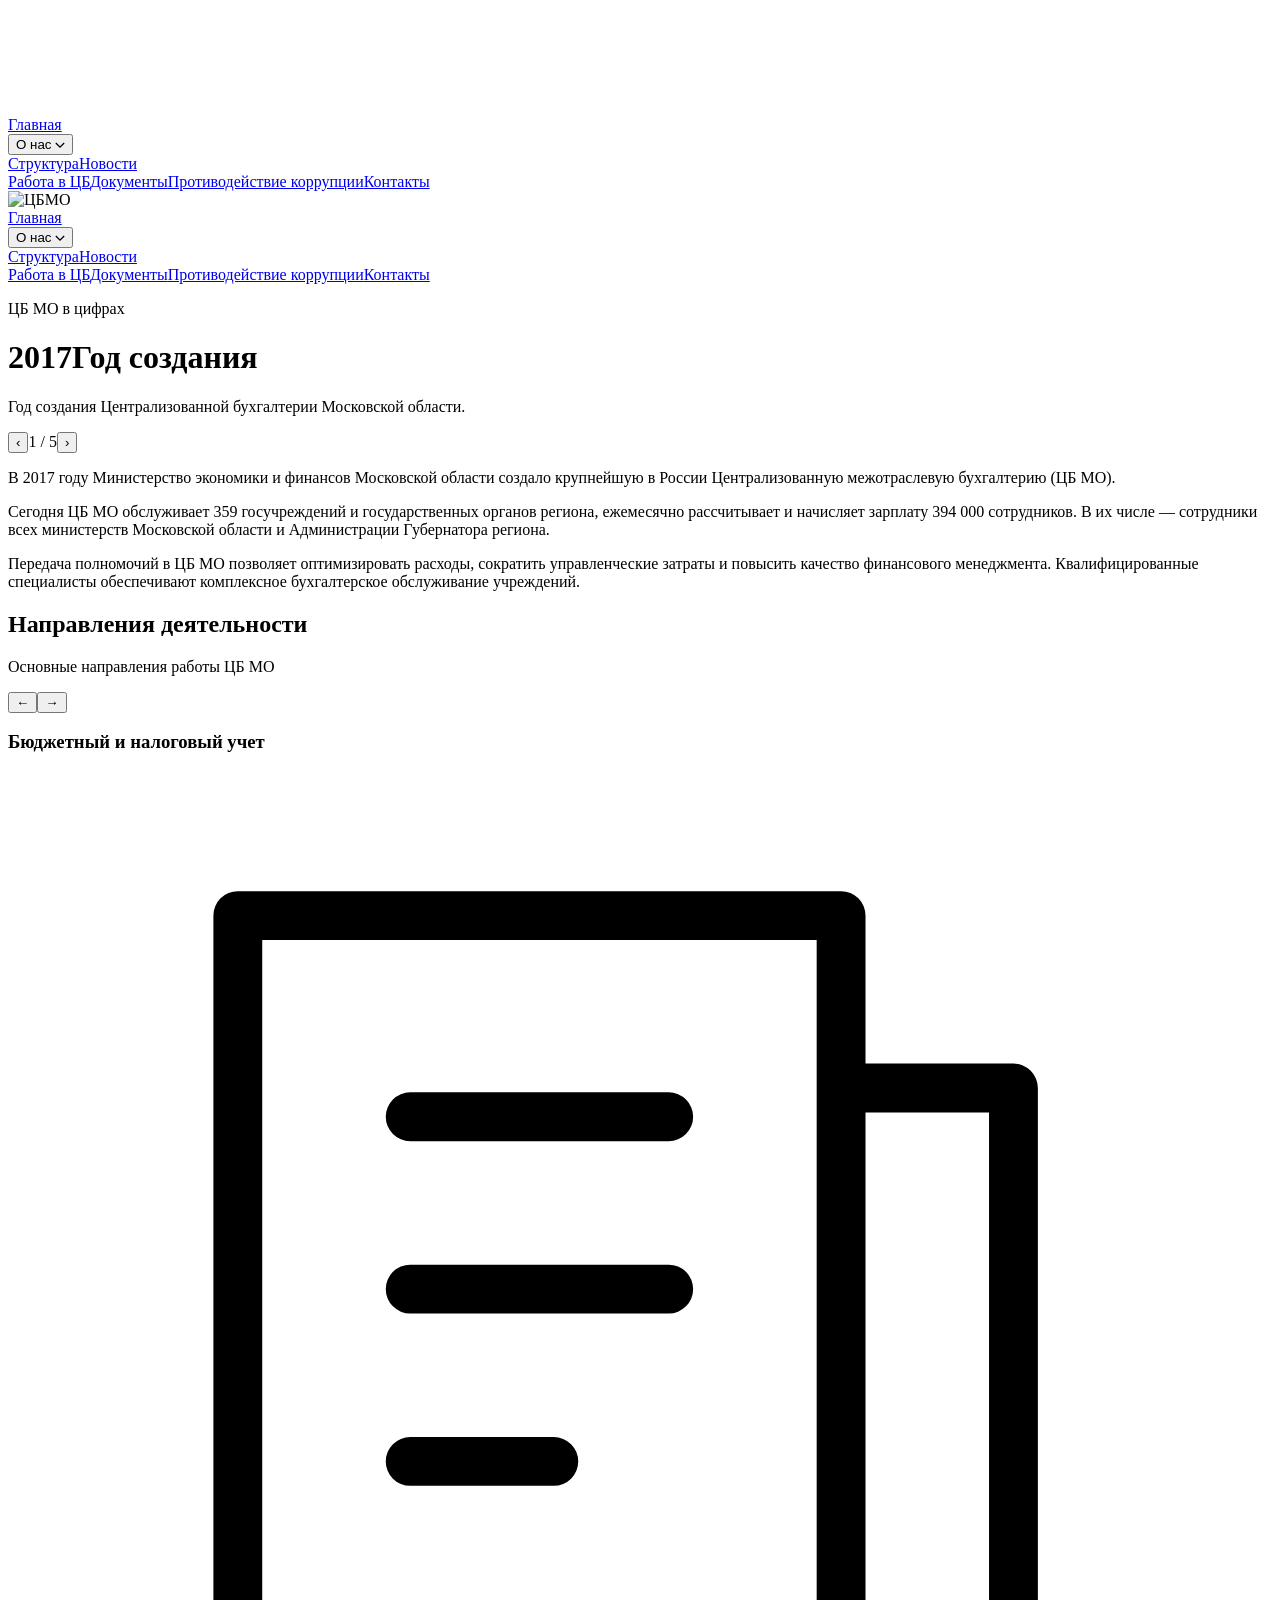
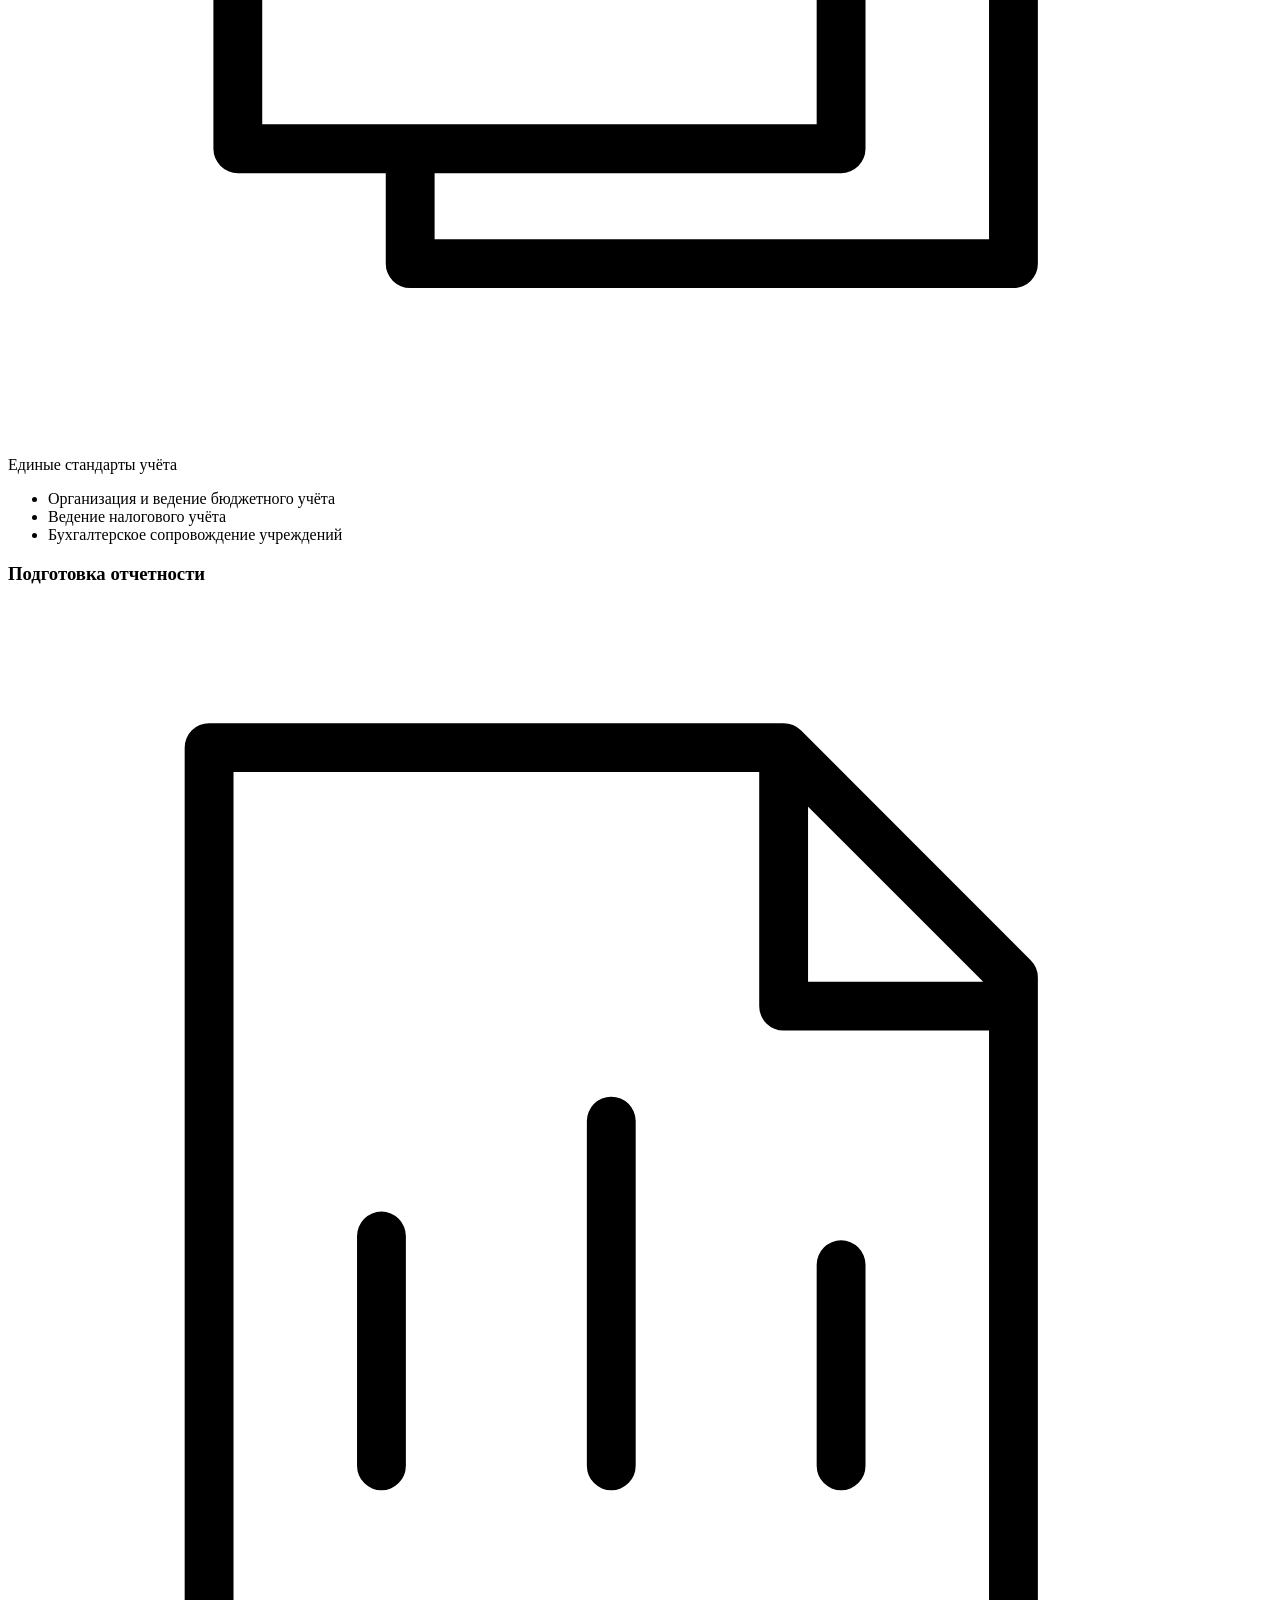
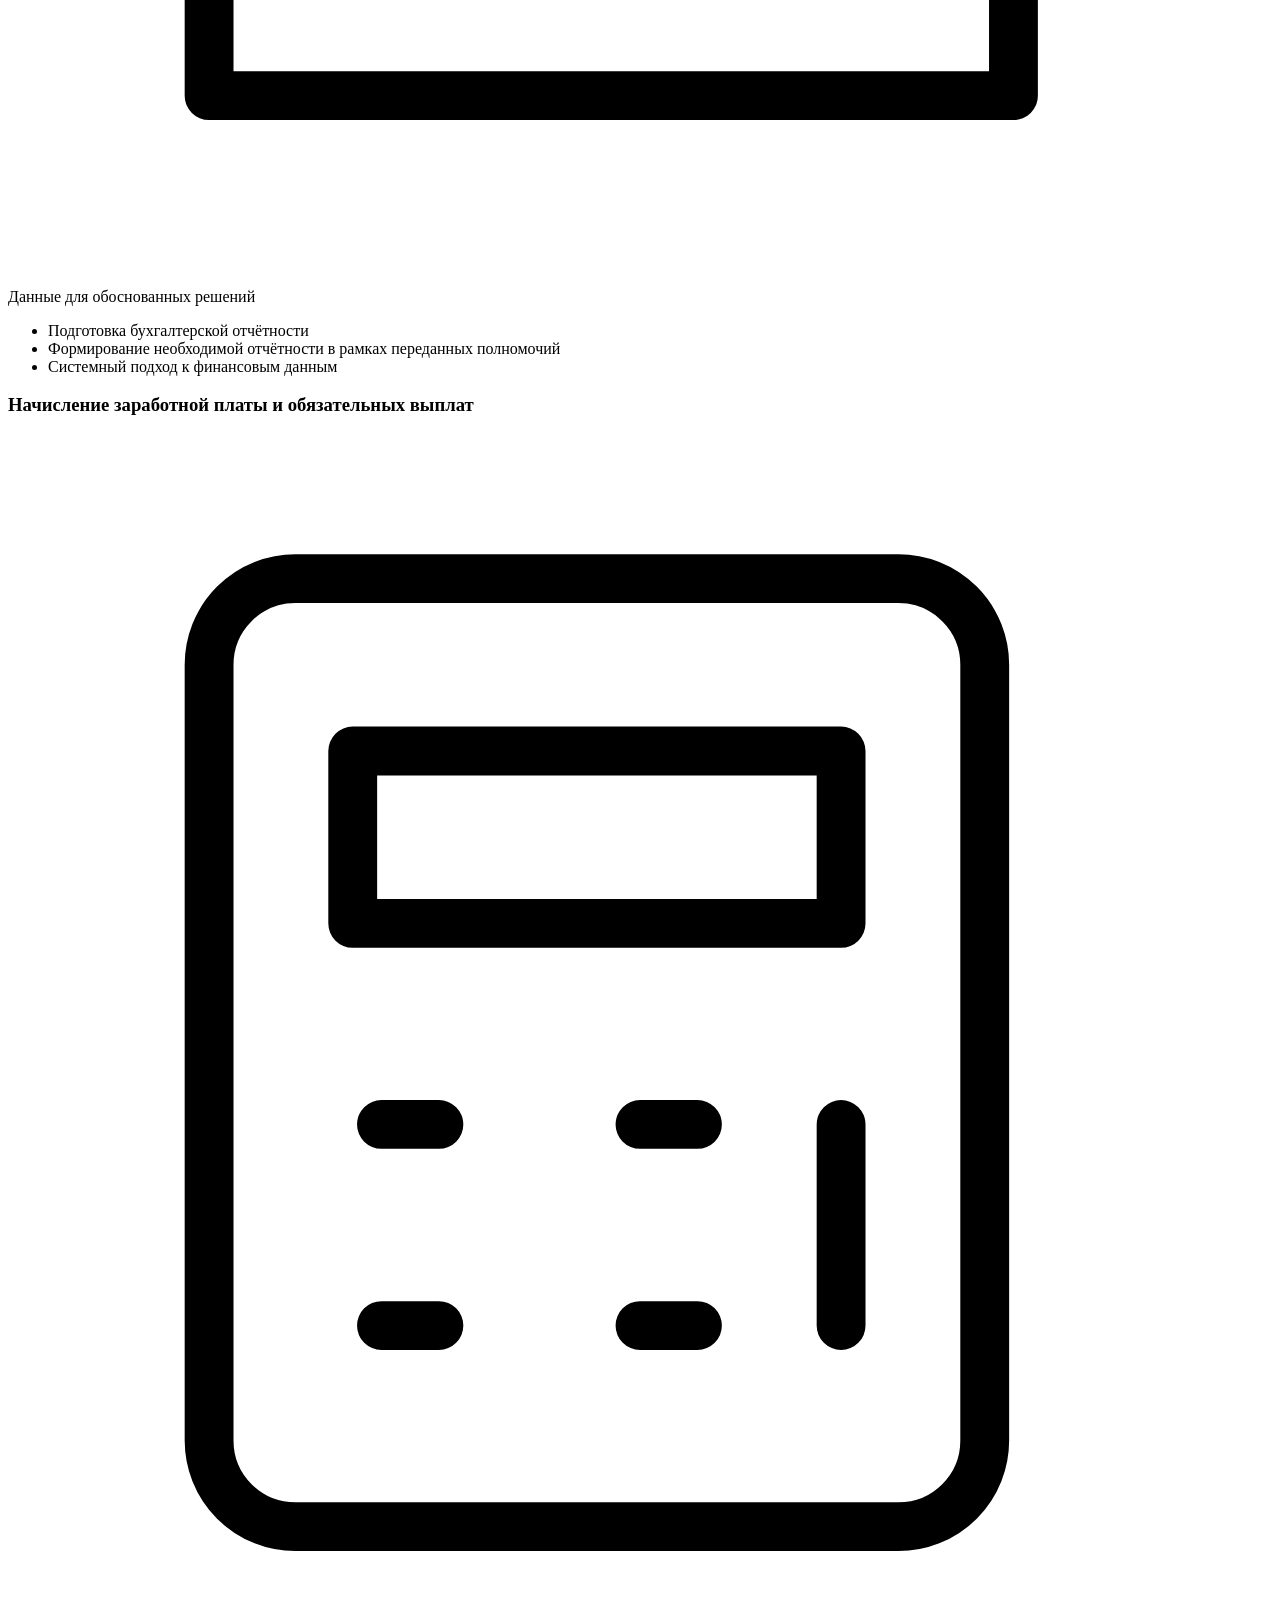
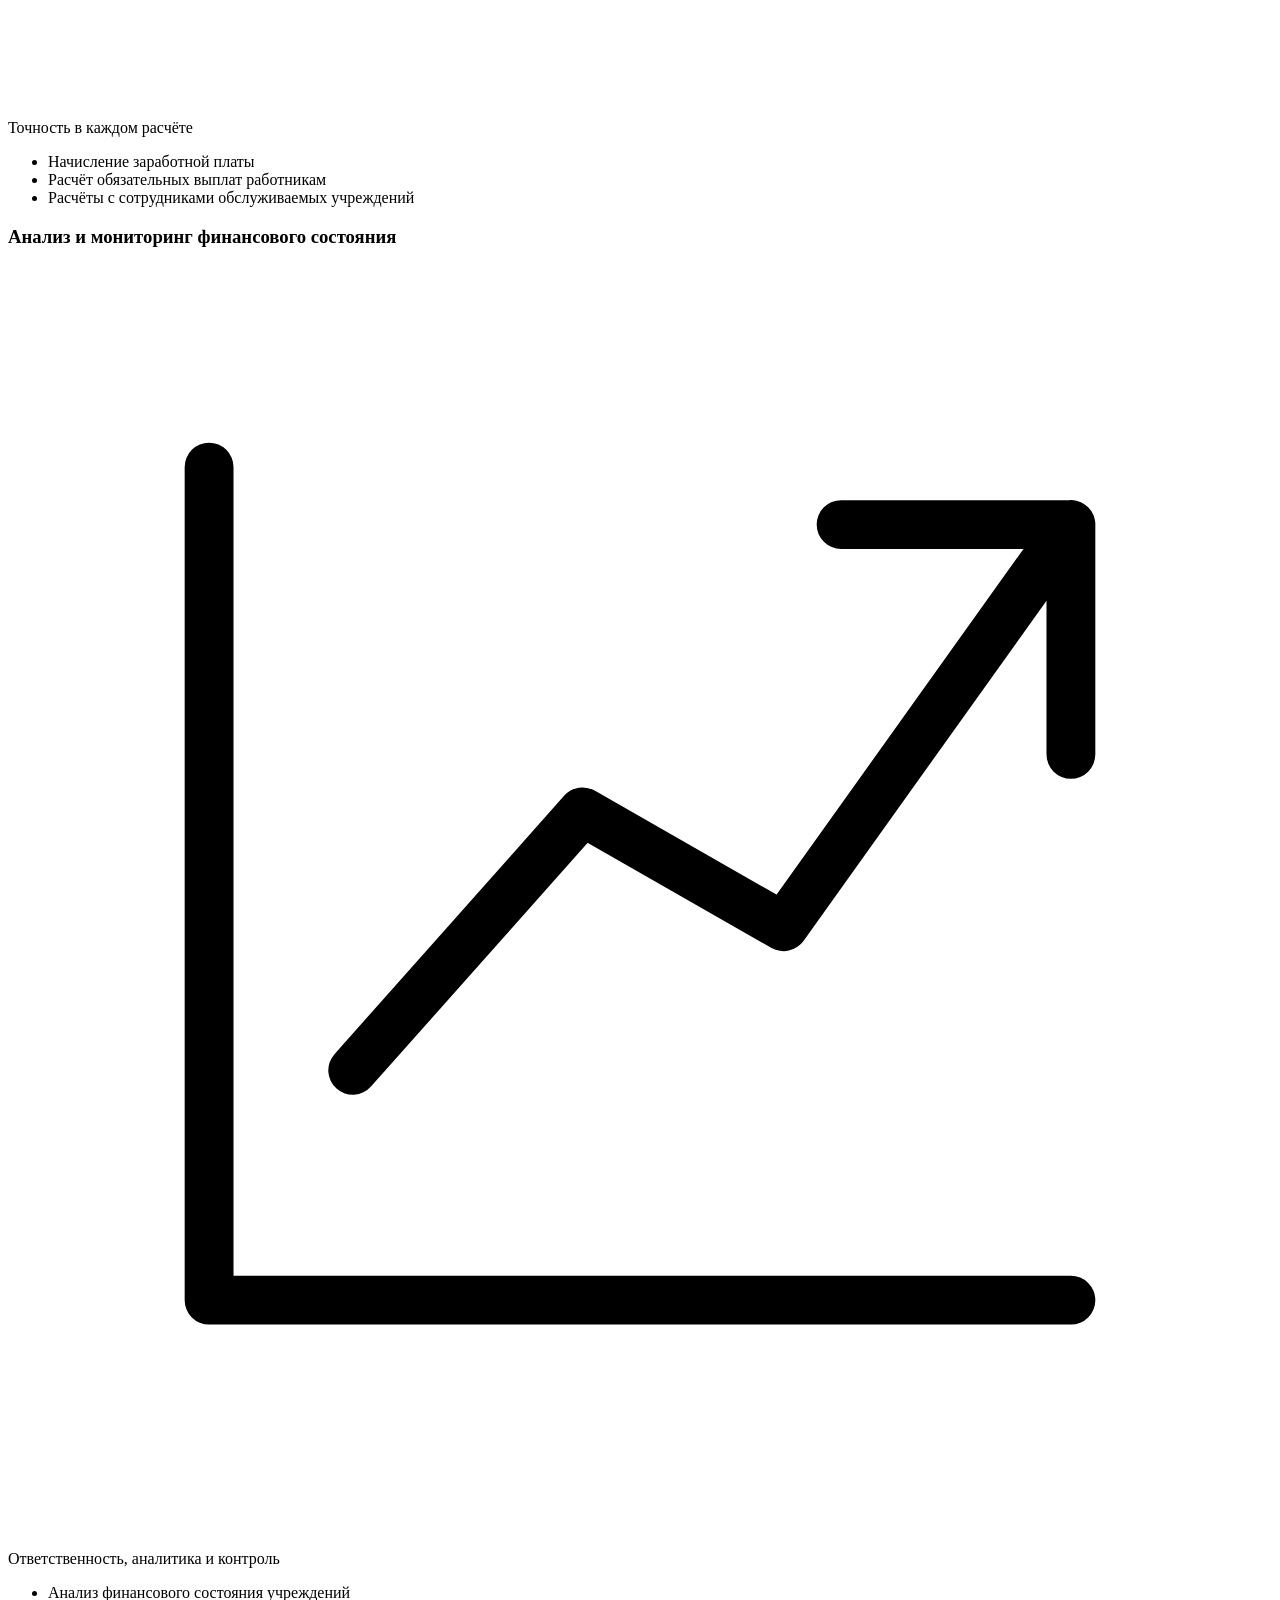
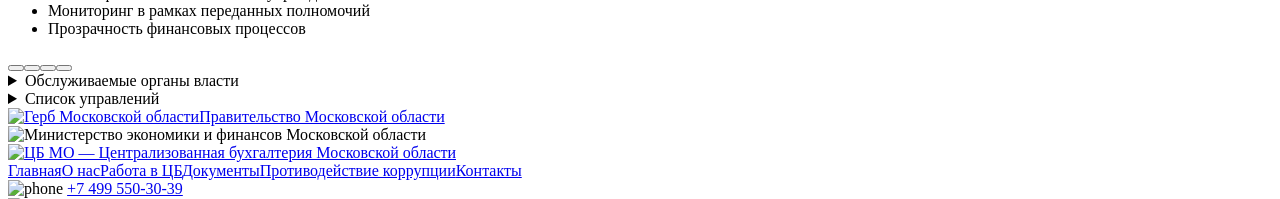
==== commit 80464c71: "Compact leadership facts, flatten office lists and repair mobile layouts" ====
--- a/index.html
+++ b/index.html
@@ -34,7 +34,7 @@
         }
     </style>
 <!-- Livewire Styles --><style>[wire\:loading][wire\:loading], [wire\:loading\.delay][wire\:loading\.delay], [wire\:loading\.list-item][wire\:loading\.list-item], [wire\:loading\.inline-block][wire\:loading\.inline-block], [wire\:loading\.inline][wire\:loading\.inline], [wire\:loading\.block][wire\:loading\.block], [wire\:loading\.flex][wire\:loading\.flex], [wire\:loading\.table][wire\:loading\.table], [wire\:loading\.grid][wire\:loading\.grid], [wire\:loading\.inline-flex][wire\:loading\.inline-flex] {display: none;}[wire\:loading\.delay\.none][wire\:loading\.delay\.none], [wire\:loading\.delay\.shortest][wire\:loading\.delay\.shortest], [wire\:loading\.delay\.shorter][wire\:loading\.delay\.shorter], [wire\:loading\.delay\.short][wire\:loading\.delay\.short], [wire\:loading\.delay\.default][wire\:loading\.delay\.default], [wire\:loading\.delay\.long][wire\:loading\.delay\.long], [wire\:loading\.delay\.longer][wire\:loading\.delay\.longer], [wire\:loading\.delay\.longest][wire\:loading\.delay\.longest] {display: none;}[wire\:offline][wire\:offline] {display: none;}[wire\:dirty]:not(textarea):not(input):not(select) {display: none;}:root {--livewire-progress-bar-color: #2299dd;}[x-cloak] {display: none !important;}[wire\:cloak] {display: none !important;}dialog#livewire-error::backdrop {background-color: rgba(0, 0, 0, .6);}</style>
-<link href="/new.cbmo-site/revisions-readable.css?v=responsive-20261123-5" rel="stylesheet"/></head>
+<link href="/new.cbmo-site/revisions-readable.css?v=responsive-20261124-1" rel="stylesheet"/></head>
 <body>
 <header>
 <div class="container">
@@ -75,12 +75,12 @@
 <div class="copyright">© ЦБМО. Все права защищены.</div>
 </div>
 </footer>
-<div class="totop">▲</div>
+<button class="totop" type="button" aria-label="Наверх"><svg aria-hidden="true" width="20" height="20" viewBox="0 0 24 24" fill="none" stroke="currentColor" stroke-width="1.8" stroke-linecap="round" stroke-linejoin="round"><path d="m6 14 6-6 6 6"/></svg></button>
 <script src="/new.cbmo-site/assets/original/js/jquery-latest.min.js"></script>
 <script src="/new.cbmo-site/assets/original/js/popper.min.js"></script>
 <script src="/new.cbmo-site/assets/original/js/bootstrap.min.js"></script>
 <script src="/new.cbmo-site/assets/original/js/wow.min.js"></script>
 <script src="/new.cbmo-site/assets/original/js/jquery.nicescroll.min.js"></script>
 <script src="/new.cbmo-site/assets/original/js/jengine.js"></script>
-<script src="/new.cbmo-site/data.js"></script><script src="/new.cbmo-site/directory-data.js"></script><script src="/new.cbmo-site/directory.js"></script><script src="/new.cbmo-site/revisions.js?v=responsive-20261123-5"></script><script src="/new.cbmo-site/directory-ui.js"></script></body>
+<script src="/new.cbmo-site/data.js"></script><script src="/new.cbmo-site/directory-data.js"></script><script src="/new.cbmo-site/directory.js"></script><script src="/new.cbmo-site/revisions.js?v=responsive-20261124-1"></script><script src="/new.cbmo-site/directory-ui.js?v=responsive-20261124-1"></script></body>
 </html>
